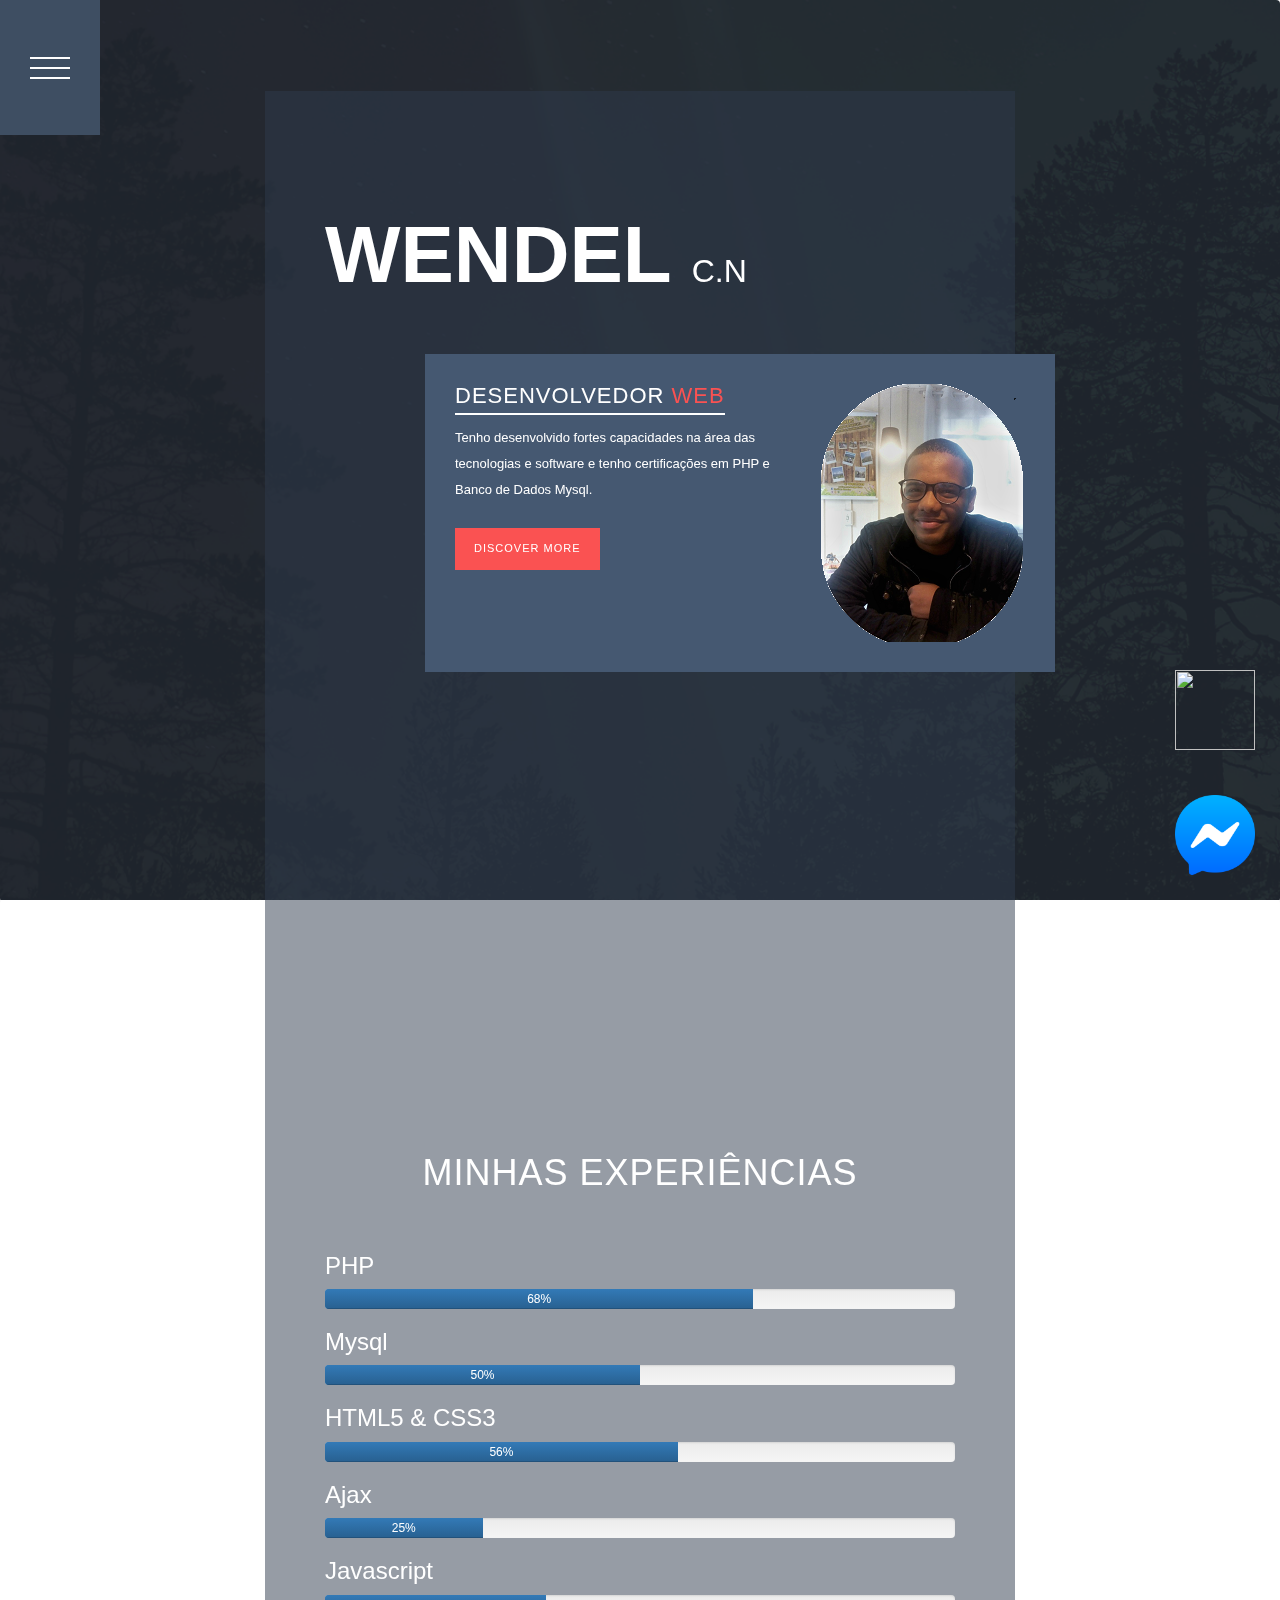
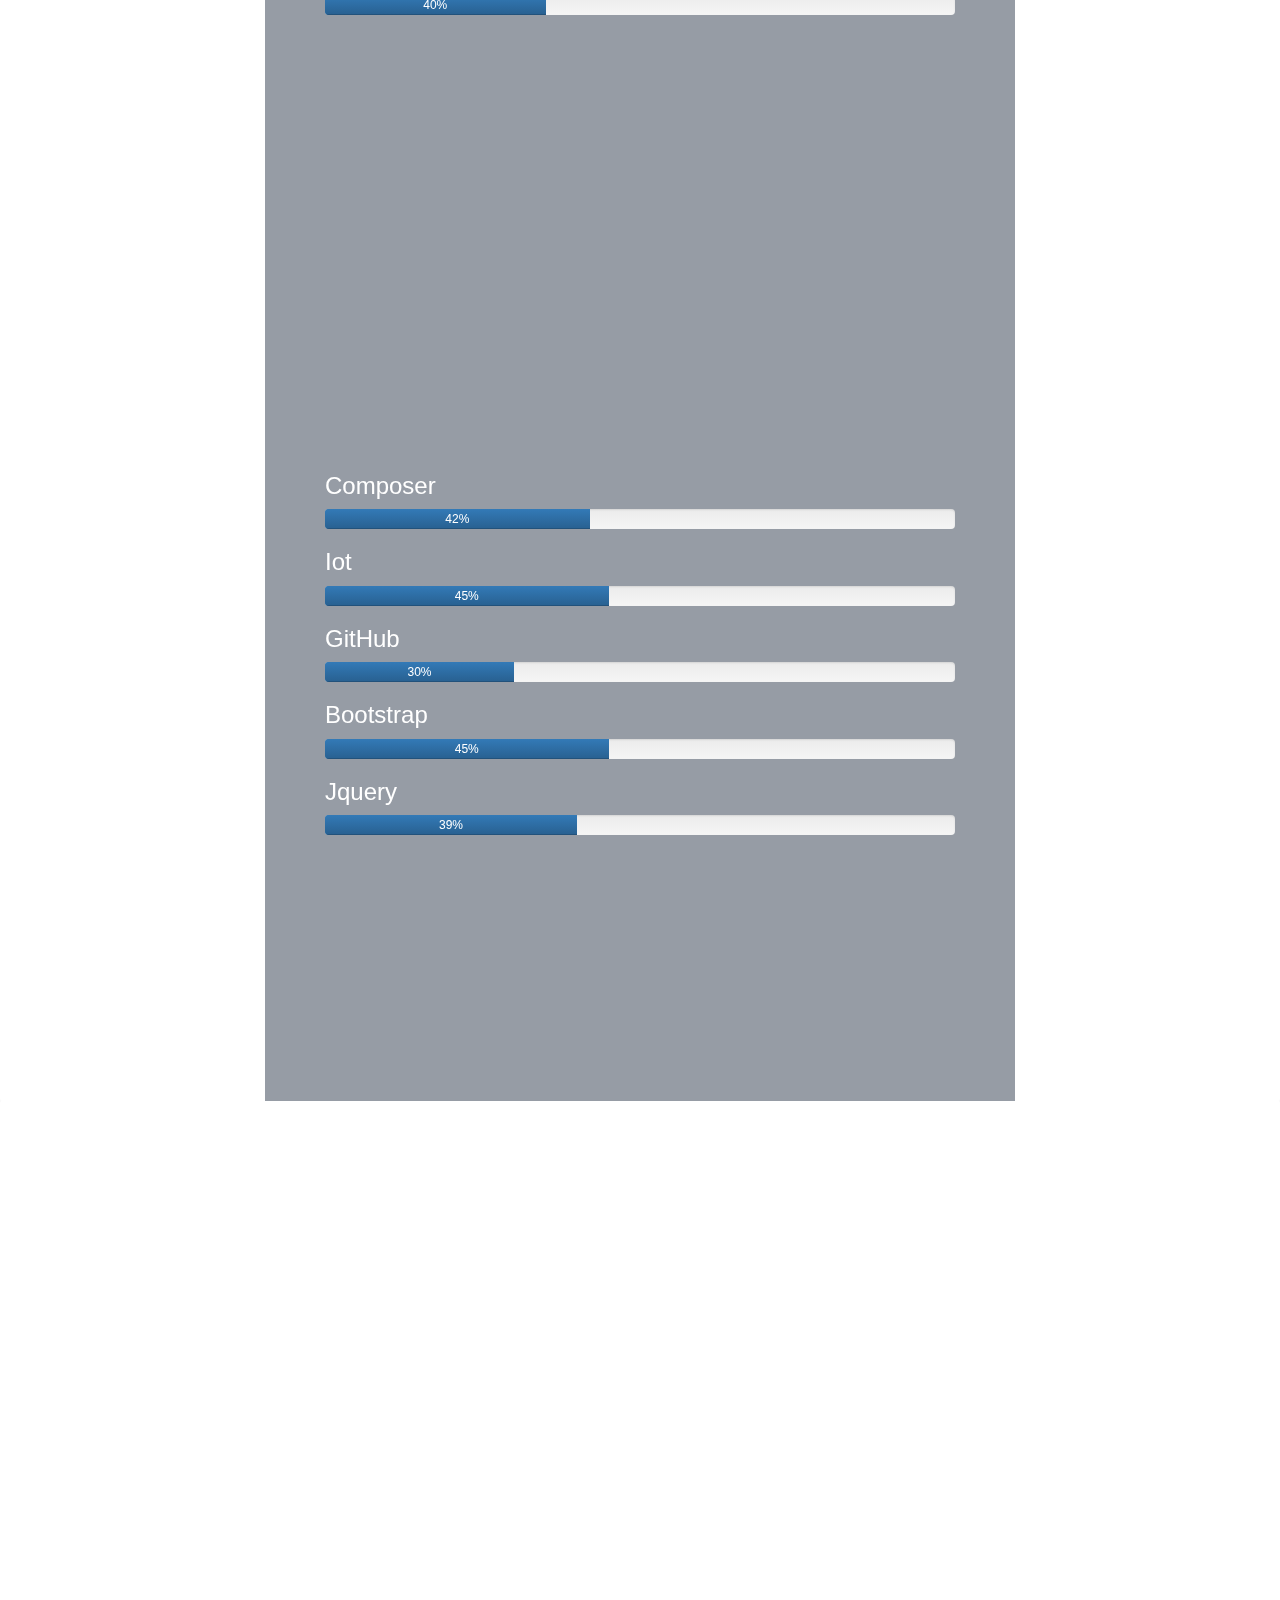
==== index.html @ 757699c4 "Update index.html" ====
<html class="no-js" lang=""> <!--<![endif]-->
    <head>
        <meta charset="utf-8">
        <meta http-equiv="X-UA-Compatible" content="IE=edge,chrome=1">
        <title>Wendel C.N</title>
<!--
Stacked Template
http://www.templatemo.com/tm-505-stacked
-->
        <meta name="description" content="">
        <meta name="viewport" content="width=device-width, initial-scale=1">
        <link rel="apple-touch-icon" href="apple-touch-icon.png">

        <link rel="stylesheet" href="css/bootstrap.min.css">
        <link rel="stylesheet" href="css/bootstrap-theme.min.css">
        <link rel="stylesheet" href="css/templatemo-style.css">

        <script src="js/vendor/modernizr-2.8.3-respond-1.4.2.min.js"></script>
    </head>
    <body>
        <!--[if lt IE 8]>
        <![endif]-->

    <nav class="nav">
    <div class="burger">
        <div class="burger__patty"></div>
    </div>

    <ul class="nav__list">
        <li class="nav__item">
            <a href="#1" class="nav__link c-blue"><img src="img/home-icon.png" alt=""></a>
        </li>
        <li class="nav__item">
            <a href="#2" class="nav__link c-yellow scrolly"><img src="img/about-icon.png" alt=""></a>
        </li>
        <li class="nav__item">
            <a href="#3" class="nav__link c-red"><img src="img/projects-icon.png" alt=""></a>
        </li>
        <li class="nav__item">
            <a href="#4" class="nav__link c-green"><img src="img/contact-icon.png" alt=""></a>
        </li>
    </ul>
</nav>


        <section class="panel b-blue" id="1">
            <article class="panel__wrapper">
                <div class="panel__content">
                    <div class="container">
                        <div class="row">
                            <div class="col-md-8 col-md-offset-2">
                                <div class="home-content">
                                    <div class="home-heading">
                                        <h1><em>Wendel</em>C.N</h1>
                                    </div>
                                    <div class="row">
                                        <div class="col-md-12">
                                            <div class="home-box-content">
                                                <div class="left-text">
                                                    <h4>Desenvolvedor <em>Web</em></h4>
                                                    <p>Tenho desenvolvido fortes capacidades na área das tecnologias e software e tenho certificações em PHP e Banco de Dados Mysql.
                                                        <br>
                                                    <div class="primary-button">
                                                        <a href="#2">Discover More</a>
                                                    </div>
                                                </div>
                                                <div class="right-image">
                                                    <img src="img/wendelneves.png" alt="">
                                                </div>
                                            </div>
                                        </div>
                                    </div>
                                </div>
                            </div>
                        </div>
                    </div>
                </div>
            </article>
        </section>
        <section class="panel b-yellow" id="2">
            <article class="panel__wrapper">
                <div class="panel__content">
                    <div class="container">
                        <div class="row">
                            <div class="col-md-8 col-md-offset-2">

                                <div class="about-content">
                                    <div class="heading">
                                        <h4>Minhas Experiências</h4>

                                        <h3>PHP </h3>
                                        <div class="progress">
                                            <div class="progress-bar" role="progressbar" style="width: 68%;" aria-valuenow="25" aria-valuemin="0" aria-valuemax="100">68%</div>
                                        </div> 
                                        <h3>Mysql </h3>
                                        <div class="progress">
                                            <div class="progress-bar" role="progressbar" style="width: 50%;" aria-valuenow="25" aria-valuemin="0" aria-valuemax="100">50%</div>
                                        </div> 
                                        <h3>HTML5 & CSS3 </h3>
                                        <div class="progress">
                                            <div class="progress-bar" role="progressbar" style="width: 56%;" aria-valuenow="25" aria-valuemin="0" aria-valuemax="100">56%</div>
                                        </div> 
                                        <h3>Ajax </h3>
                                        <div class="progress">
                                            <div class="progress-bar" role="progressbar" style="width: 25%;" aria-valuenow="25" aria-valuemin="0" aria-valuemax="100">25%</div>
                                        </div> 

                                        <h3>Javascript </h3>
                                        <div class="progress">
                                            <div class="progress-bar" role="progressbar" style="width: 35%;" aria-valuenow="25" aria-valuemin="0" aria-valuemax="100">40%</div>
                                        </div> 

                                    </div>
                                </div>
                                <div class="about-content">
                                    <div class="heading">
                                        
                                        <h3>Composer </h3>
                                        <div class="progress">
                                            <div class="progress-bar" role="progressbar" style="width: 42%;" aria-valuenow="25" aria-valuemin="0" aria-valuemax="100">42%</div>
                                        </div> 
                                        <h3>Iot </h3>
                                        <div class="progress">
                                            <div class="progress-bar" role="progressbar" style="width: 45%;" aria-valuenow="25" aria-valuemin="0" aria-valuemax="100">45%</div>
                                        </div> 
                                        <h3>GitHub </h3>
                                        <div class="progress">
                                            <div class="progress-bar" role="progressbar" style="width: 30%;" aria-valuenow="25" aria-valuemin="0" aria-valuemax="100">30%</div>
                                        </div> 
                                        <h3>Bootstrap</h3>
                                        <div class="progress">
                                            <div class="progress-bar" role="progressbar" style="width: 45%;" aria-valuenow="25" aria-valuemin="0" aria-valuemax="100">45%</div>
                                        </div> 

                                        <h3>Jquery </h3>
                                        <div class="progress">
                                            <div class="progress-bar" role="progressbar" style="width: 40%;" aria-valuenow="25" aria-valuemin="0" aria-valuemax="100">39%</div>
                                        </div> 

                                    </div>
                                </div>
                            </div>

                        </div>
                    </div>
                </div>
                </div>
            </article>
        </section>
        <section class="panel b-red" id="3">
            <article class="panel__wrapper">
                <div class="panel__content">
                    <div class="container">
                        <div class="row">
                            <div class="col-md-8 col-md-offset-2">
                                <div class="projects-content">
                                    <div class="heading">
                                        <h4>Recent Projects</h4>
                                    </div>
                                    <div class="row">
                                        <div class="col-md-12">
                                            <div class="owl-carousel owl-theme projects-container">
                                                <div>
                                                    <div class="project-item">
                                                        <a href="img/cadastro.PNG" data-lightbox="image-1"><img src="img/cadastro.PNG" alt=""></a>
                                                        <div class="text-content">
                                                            <h4>Projeto Controle Financeiro</h4>
                                                            <h5>Tela de Cadastro</h5>
                                                            <p>O usuario que não tiver o seu cadastro no sistema colocara o seus dados sera gravado no banco de dados Mysql .</p>
                                                            <div class="primary-button">
                                                                <a href="#">Discover More</a>
                                                            </div>
                                                        </div>
                                                    </div>
                                                </div>
                                                <div>
                                                    <div class="project-item">
                                                        <a href="img/login.PNG" data-lightbox="image-1"><img src="img/login.PNG" alt=""></a>
                                                        <div class="text-content">
                                                            <h4>Projeto Controle Financeiro</h4>
                                                            <h5>Tela de Login</h5>
                                                            <p>O usuario acesse sua conta onde esta cadastrado no Banco de dados</p>
                                                            <div class="primary-button">
                                                                <a href="#">Discover More</a>
                                                            </div>
                                                        </div>
                                                    </div>
                                                </div>
                                                <div>
                                                    <div class="project-item">
                                                        <a href="img/financeiro_painel.PNG" data-lightbox="image-1"><img src="img/financeiro_painel.PNG" alt=""></a>
                                                        <div class="text-content">
                                                            <h4>Projeto Controle Financeiro</h4>
                                                            <h5>Painel de Controle</h5>
                                                            <p>Painel de controle onde usuário pode administrar suas finanças.</p>
                                                            <div class="primary-button">
                                                                <a href="#">Discover More</a>
                                                            </div>
                                                        </div>
                                                    </div>
                                                </div>
                                                <div>
                                                    <div class="project-item">
                                                        <a href="img/tibbo.jpg" data-lightbox="image-1"><img src="img/tibbo.jpg" alt=""></a>
                                                        <div class="text-content">
                                                            <h4>PROJETO Iot - TIBBO</h4>
                                                            <p>Desenvolvimento de um projeto IOT acompanhando a fabricação de peças em uma indústria.</p>
                                                            <div class="primary-button">
                                                                <a href="#">Discover More</a>
                                                            </div>
                                                        </div>
                                                    </div>
                                                </div>
                                                <div>
                                                    <div class="project-item">
                                                        <a href="img/site_ingles.PNG" data-lightbox="image-1"><img src="img/site_ingles.PNG" alt=""></a>
                                                        <div class="text-content">
                                                            <h4>Desenvolvimento Site de inglês </h4>
                                                            <p>Desenvolvimento de um site para escola de inglês.</p>
                                                            <div class="primary-button">
                                                                <a href="#">Discover More</a>
                                                            </div>
                                                        </div>
                                                    </div>
                                                </div>
                                                <div>
                                                </div>
                                            </div>
                                        </div>
                                    </div>
                                </div>
                            </div>
                        </div>
                    </div>
                </div>
            </article>  
        </section>

        <a href="https://www.messenger.com/t/wendel.dacostaneves.io"><img src="img/messenger.png" style="height:80px; position:fixed; bottom: 25px; right: 25px; z-index:88888;" data-selector="img"></a>

        <a  href="https://api.whatsapp.com/send?phone=5543998427472&text=Ola%20tudo%20bem%20%3F!%20Vi%20seu%20portf%C3%B3lio%20gostaria%20de%20recrutar%20voc%C3%AA%20a%20um%20projeto!!%20"><img src="https://i.imgur.com/ryESuZ5.png" style="height:80px; position:fixed; bottom: 150px; right: 25px; z-index:99999;" data-selector="img"></a>
        <section class="panel b-green" id="4">
            
            <article class="panel__wrapper">
                <div class="panel__content">
                    <div class="container">
                        <div class="row">
                            <div class="col-md-8 col-md-offset-2">
                                <div class="contact-content">
                                    <div class="heading">
                                        <h4>Contact us</h4>
                                    </div>
                                    <div class="row">
                                        <div class="col-md-8">
                                            <div class="contat-form">
                                                <form id="contact" action="" method="post">
                                                    <fieldset>
                                                        <input name="name" type="text" class="form-control" id="name" placeholder="Your Name" required>
                                                    </fieldset>
                                                    <fieldset>
                                                        <input name="email" type="email" class="form-control" id="email" placeholder="Email" required>
                                                    </fieldset>
                                                    <fieldset>
                                                        <textarea name="message" rows="6" class="form-control" id="message" placeholder="Message" required></textarea>
                                                    </fieldset>
                                                    <fieldset>
                                                        <button type="submit" id="form-submit" class="btn">Send Message</button>
                                                    </fieldset>
                                                </form>
                                            </div>
                                        </div>
                                        <div class="col-md-4">
                                            <div class="more-info">
                                                <p>Lorem ipsum dolor , consectetur adipiscing elit. Nunc purus ligula, ullamcorper id velit id, vestibulum auc sapien. Sed quis mauris eget sem imperdiet rhoncus.<br><br>
                                                    <em>3344 Etiam mauris erat,
                                                        <br>Vestibulum eu augue nec, 10550</em></p>
                                            </div>
                                        </div>
                                    </div>
                                </div>
                            </div>
                            <div class="col-md-12">
                                <div class="footer">
                                    <p>Copyright &copy; 2017 Your Company 
                                        | Designed by TemplateMo</p>
                                </div>
                            </div>
                        </div>
                    </div>
                </div>
            </article>
        </section>


        <script src="//ajax.googleapis.com/ajax/libs/jquery/1.11.2/jquery.min.js"></script>
        <script>window.jQuery || document.write('<script src="js/vendor/jquery-1.11.2.min.js"><\/script>')</script>

        <script src="js/vendor/bootstrap.min.js"></script>

        <script src="js/plugins.js"></script>
        <script src="js/main.js"></script>

        <!-- Google Analytics: change UA-XXXXX-X to be your site's ID. -->
        <script>
            (function (b, o, i, l, e, r) {
                b.GoogleAnalyticsObject = l;
                b[l] || (b[l] =
                        function () {
                            (b[l].q = b[l].q || []).push(arguments)
                        });
                b[l].l = +new Date;
                e = o.createElement(i);
                r = o.getElementsByTagName(i)[0];
                e.src = '//www.google-analytics.com/analytics.js';
                r.parentNode.insertBefore(e, r)
            }(window, document, 'script', 'ga'));
            ga('create', 'UA-XXXXX-X', 'auto');
            ga('send', 'pageview');
        </script>
    </body>
</html>
---- css/templatemo-style.css ----
/* 

Stacked Template

http://www.templatemo.com/tm-505-stacked

*/

body {
	font-family: 'Roboto', sans-serif;
}

p {
	font-size: 13px;
	line-height: 26px;
}

a {
	color: #ff6;
}

a:hover {
	color: #0CF;
}


ul {
  list-style-type: none;
  padding: 0;
  margin: 0;
}

h3 {color: white}

.primary-button a {
  display: inline-block;
  background-color: #fa5252;
  color: #fff;
  letter-spacing: 1px;
  font-size: 11px;
  padding: 12px 18px;
  font-weight: 300;
  text-decoration: none;
  text-transform: uppercase;
  border: 1px solid transparent;
}

.primary-button a:hover {
  background-color: transparent;
  border: 1px solid #fff;
  -moz-transition: all 0.2s linear;
  -o-transition: all 0.2s linear;
  -webkit-transition: all 0.2s linear;
}

.heading h4 {
  margin-bottom: 60px;
  margin-top: 0px;
  font-size: 36px;
  text-transform: uppercase;
  color: #fff;
  font-weight: 300;
  text-align: center;
  letter-spacing: 1px;
}

.nav {
  position: fixed;
  z-index: 1;
  top: 0;
  left: 0;
  width: 100px;
  -webkit-backface-visibility: hidden;
          backface-visibility: hidden;
}
.nav__list {
  display: -webkit-box;
  display: -ms-flexbox;
  display: flex;
  -ms-flex-flow: column wrap;
      flex-flow: column wrap;
  height: 85vh;
  -webkit-transform: translate(0, -100%);
          transform: translate(0, -100%);
  -webkit-transition: all 0.5s cubic-bezier(0.175, 0.885, 0.32, 1.275);
  transition: all 0.5s cubic-bezier(0.175, 0.885, 0.32, 1.275);
}
.nav__list--active {
  -webkit-transform: translate(0, 0);
          transform: translate(0, 0);
}
.nav__item {
  -webkit-box-flex: 1;
      -ms-flex: 1;
          flex: 1;
  position: relative;
}
.nav__link {
  display: -webkit-box;
  display: -ms-flexbox;
  display: flex;
  -webkit-box-pack: center;
      -ms-flex-pack: center;
          justify-content: center;
  -webkit-box-align: center;
      -ms-flex-align: center;
          align-items: center;
  position: absolute;
  height: 100%;
  width: 100%;
  top: 0;
  left: 0;
  text-decoration: none;
  font-size: 24px;
  background: #3e4e62;
  -webkit-transition: all 0.5s cubic-bezier(0.175, 0.885, 0.32, 1.275);
  transition: all 0.5s cubic-bezier(0.175, 0.885, 0.32, 1.275);
}
.nav__link:hover {
  background: #fa5252;
}
@media (max-width: 640px) {
  .nav {
    width: 70px;
  }
  .nav__list {
    height: 90vh;
  }
}

.burger {
  height: 15vh;
  position: relative;
  display: -webkit-box;
  display: -ms-flexbox;
  display: flex;
  -webkit-box-pack: center;
      -ms-flex-pack: center;
          justify-content: center;
  -webkit-box-align: center;
      -ms-flex-align: center;
          align-items: center;
  z-index: 2;
  background: #455871;
  cursor: pointer;
  -webkit-transition: all 0.5s cubic-bezier(0.175, 0.885, 0.32, 1.275);
  transition: all 0.5s cubic-bezier(0.175, 0.885, 0.32, 1.275);
}
.burger:hover {
  background: #3e4e62;
}
.burger__patty {
  position: relative;
  height: 2px;
  width: 40px;
  background: white;
}
.burger__patty:before {
  content: "";
  position: absolute;
  top: -10px;
  left: 0;
  height: 2px;
  width: 100%;
  background: white;
}
.burger__patty:after {
  content: "";
  position: absolute;
  top: 10px;
  left: 0;
  height: 2px;
  width: 100%;
  background: white;
}
.burger__patty, .burger__patty:before, .burger__patty:after {
  will-change: transform;
  -webkit-transition: all 0.5s cubic-bezier(0.175, 0.885, 0.32, 1.275);
  transition: all 0.5s cubic-bezier(0.175, 0.885, 0.32, 1.275);
}
.burger--active .burger__patty {
  -webkit-transform: rotate(90deg);
          transform: rotate(90deg);
}
.burger--active .burger__patty:before {
  -webkit-transform: rotate(-45deg) translate(-7px, -7px) scaleX(0.7);
          transform: rotate(-45deg) translate(-7px, -7px) scaleX(0.7);
}
.burger--active .burger__patty:after {
  -webkit-transform: rotate(45deg) translate(-7px, 7px) scaleX(0.7);
          transform: rotate(45deg) translate(-7px, 7px) scaleX(0.7);
}
@media (max-width: 640px) {
  .burger {
    height: 10vh;
  }
  .burger__patty {
    -webkit-transform: scale(0.8);
            transform: scale(0.8);
  }
  .burger--active .burger__patty {
    -webkit-transform: scale(0.8) rotate(90deg);
            transform: scale(0.8) rotate(90deg);
  }
}

.panel {
  margin: 0;	
  min-height: 100vh;
  display: -webkit-box;
  display: -ms-flexbox;
  display: flex;
  -webkit-box-align: center;
      -ms-flex-align: center;
          align-items: center;
  -webkit-box-pack: center;
      -ms-flex-pack: center;
          justify-content: center;
  overflow: hidden;
}
.panel__wrapper {
  padding: 0;
  -webkit-perspective: 1000px;
          perspective: 1000px;
}
.panel__content {
  will-change: transform;
  -webkit-transform: scale(0.7) rotateX(-230deg);
          transform: scale(0.7) rotateX(-230deg);
  -webkit-transform-origin: center 80%;
          transform-origin: center 80%;
  opacity: 0;
  -webkit-transition: all 0.5s cubic-bezier(0.175, 0.885, 0.32, 1.275);
  transition: all 0.5s cubic-bezier(0.175, 0.885, 0.32, 1.275);
}
.panel__content--active {
  -webkit-transform: none;
          transform: none;
  opacity: 1;
}
.panel p:last-child {
  margin-bottom: 0;
}
.panel__block {
  height: 3px;
  background: rgba(0, 0, 0, 0.2);
  margin: 0 0 25px 0;
}

.b-blue {
  margin-bottom: -2px;
  background-image: url(../img/first-bg.png);
  background-repeat: no-repeat;
  background-size: cover;
  width: 100%;
  overflow: hidden;
  background-attachment: fixed;
}

.b-red {
  background-image: url(../img/second-bg.png);
  background-repeat: no-repeat;
  background-size: cover;
  width: 100%;
  overflow: hidden;
  background-attachment: fixed;
  margin-top: -2px;
}

.b-green {
  margin-top: -2px;
  background-image: url(../img/third-bg.png);
  background-repeat: no-repeat;
  background-size: cover;
  width: 100%;
  overflow: hidden;
  background-attachment: fixed;
}

.b-yellow {
  margin-top: -1px;
  background-image: url(../img/fourth-bg.png);
  background-repeat: no-repeat;
  background-size: cover;
  width: 100%;
  overflow: hidden;
  background-attachment: fixed;
}



/*
========================
------ HOME STYLE ------
========================
*/

.home-content {
	height: 90vh;
	background-color: rgba(45, 58, 75, 0.5);
	padding: 0px 60px;
	position: relative;
	margin: 10vh auto 0 auto;
}

.home-content h1 {
	padding-top: 120px;
	font-size: 32px;
	text-transform: uppercase;
	color: #fff;
	font-weight: 300;
}

.home-content h1 em {
	margin-right: 20px;
	font-size: 80px;
	font-style: normal;
	font-weight: 800;
}

.home-content .home-box-content {
  margin-top: 45px;
	background-color: #455871;
	position: relative;
	right: -100px;
	padding: 30px;
	display: inline-block;
}

.home-content .left-text {     
	float: left;     
	width: 60%; 
}

.home-content .left-text h4 {
	display: inline-block;
	padding-bottom: 5px;
	font-size: 22px;
	color: #fff;
	font-weight: 400;
	text-transform: uppercase;
	letter-spacing: 1px;
	margin-top: 0px;
	margin-bottom: 10px;
	border-bottom: 2px solid #fff;
}

.home-content .left-text h4 em {
	color: #fa5252;
	font-style: normal;
}

.home-content .left-text p {
	color: #fff;
	margin-bottom: 25px;
}

.home-content .right-image {
	float: right;
}



/*
========================
------ ABOUT STYLE -----
========================
*/

.about-content {
  height: 100vh;
  background-color: rgba(45, 58, 75, 0.5);
  padding: 0px 60px;
  position: relative;
  margin: 0 auto;
}

.about-content .heading {
  padding-top: 40%;
}

.about-box-content {
  margin-left: -100px;
  margin-right: 100px;
}

.about-box-content img {
  width: 100%;
  overflow: hidden;
  position: absolute;
}

.about-content .about-box-text {
  background-color: #fff;
  padding: 30px;
  margin-top: 60px;
}

.about-content .about-box-text h4 {
  display: inline-block;
  padding-bottom: 5px;
  font-size: 22px;
  color: #121212;
  font-weight: 400;
  text-transform: uppercase;
  letter-spacing: 1px;
  margin-top: 0px;
  margin-bottom: 15px;
  border-bottom: 2px solid #eee;
}

.about-content .about-box-text p {
  color: #343434;
  margin-bottom: 20px;
}

.about-content .primary-button a:hover {
  background-color: transparent;
  color: #fa5252;
  border: 1px solid #fa5252;
  -moz-transition: all 0.2s linear;
  -o-transition: all 0.2s linear;
  -webkit-transition: all 0.2s linear;
}



/*
========================
---- PROJECTS STYLE ----
========================
*/

.projects-content {
  height: 100vh;
  background-color: rgba(45, 58, 75, 0.5);
  padding: 0px 60px;
  position: relative;
  margin: 0 auto;
}

.projects-content .heading {
  padding-top: 30%;
}

.project-item {
  width: 100%;
}

.project-item img {
  width: 100%;
}

.projects-content .owl-carousel {
  margin: 0 -30%;
  width: 160%;
}

.projects-content .text-content {
  margin-left: 15px;
  margin-right: 15px;
  background-color: #fff;
  padding: 25px 30px;
  margin-top: -45px;
  position: relative;
  z-index: 2;
}

.projects-content .text-content h4 {
  display: inline-block;
  padding-bottom: 5px;
  font-size: 22px;
  color: #121212;
  font-weight: 500;
  text-transform: uppercase;
  margin-top: 0px;
  margin-bottom: 15px;
  border-bottom: 2px solid #eee;
}

.projects-content .primary-button a:hover {
  background-color: transparent;
  color: #fa5252;
  border: 1px solid #fa5252;
  -moz-transition: all 0.2s linear;
  -o-transition: all 0.2s linear;
  -webkit-transition: all 0.2s linear;
}




/*
========================
---- CONTACT STYLE -----
========================
*/

.contact-content {
  height: 100vh;
  background-color: rgba(45, 58, 75, 0.5);
  padding: 0px 60px;
  position: relative;
  margin: 0 auto;
}

.contact-content .heading {
  padding-top: 35%;
}

.contact-content .contat-form {
  background-color: rgba(250, 250, 250, 0.03);
  padding: 30px 80px 30px 30px;
  margin-right: -50px;
}

.contact-content input {
  margin-bottom: 20px;
  padding-left: 15px;
  width: 100%;
  height: 40px;
  display: inline-block;
  line-height: 40px;
  font-size: 13px;
  color: #fff;
  background-color: rgba(250, 250, 250, 0.05);
  border: none;
  outline: none;
  border-radius: 0;
  box-shadow: none;
}


.contact-content textarea {
  margin-bottom: 20px;
  padding-left: 15px;
  width: 100%;
  max-width: 100%;
  max-height: 180px;
  height: 140px;
  display: inline-block;
  line-height: 40px;
  font-size: 13px;
  color: #fff;
  background-color: rgba(250, 250, 250, 0.05);
  border: none;
  outline: none!important;
  border-radius: 0;
  box-shadow: none;
}

.contact-content button {
  display: inline-block;
  background-color: #fa5252;
  color: #fff;
  letter-spacing: 1px;
  font-size: 11px;
  padding: 12px 18px;
  font-weight: 300;
  text-decoration: none;
  text-transform: uppercase;
  border: 1px solid transparent;
  border-radius: 0px;
}

.contact-content button:hover {
  background-color: transparent;
  color: #fa5252;
  border: 1px solid #fa5252;
  -moz-transition: all 0.2s linear;
  -o-transition: all 0.2s linear;
  -webkit-transition: all 0.2s linear;
}

.contact-content .more-info {
  background-color: #fff;
  padding: 30px;
  margin-top: 50px;
  position: absolute;
  margin-left: -30px;
  margin-right: -100px;
}

.footer {
 text-align: center;
}

.footer p {
  padding: 20px 0px;
  color: #fff;
  font-weight: 300;
}

.footer p em {
  font-style: normal;
  font-weight: 400;
}

.footer a {
	color: #ff6;
}


/*
========================================
---------- RESPONSIVE STYLE ------------
========================================
*/

@media (max-width: 768px){
  .heading h4 {
    font-size: 22px;
    margin-bottom: 30px;
  }
  .home-content {
    text-align: center;
    margin: 0 auto;
    height: auto;
    padding: 0px 30px;
    width: 100vw;
  }
  .home-content .home-box-content {
    right: 0;
    margin-bottom: 30px;
  }
  .home-content h1 {
    margin-bottom: 0px;
    padding-top: 60px;
    font-size: 22px;
  }
  .home-content h1 em {
    font-size: 36px;
  }
  .home-content .left-text {     
    float: none;     
    width: auto; 
  }
  .home-content .right-image {
    text-align: center;
    float: none;
    margin-top: 30px;
  }
  .about-content {
    height: 100vh;
    text-align: center;
    padding: 0px 30px;
    width: 100vw;
  }
  .about-content .heading {
    padding-top: 10%;
  }
  .about-box-content {
    margin-left: 0px;
    margin-right: 0px;
  }
  .about-box-text {
    margin-bottom: 30px;
  }
  .about-box-content img {
    position: relative;
  }
  .about-content .about-box-text {
    background-color: #fff;
    padding: 30px;
    margin-top: -30px;
    margin-left: 15px;
    margin-right: 15px;
  }
  .projects-content {
    width: 100vh;
    height: 100vh;
    padding: 0px 30px;
  }
  .project-item  {
    padding: 0px 120px;
  }
  .project-item img {
    max-width: 100%;
  }
  .projects-content .heading {
    padding-top: 25%;
  }
  .projects-content .owl-carousel {
    margin: 0;
    width: 100%;
  }
  .projects-content .text-content {
    display: none;
  }
  .contact-content .more-info {
    padding: 30px;
    margin-top: 0px;
    margin-left: 0px;
    margin-right: 0px;
    position: relative;
    margin-bottom: 60px;
  }
  .contact-content .contat-form {
    background-color: rgba(250, 250, 250, 0.03);
    padding: 20px;
    margin-right: 0px;
  }
  .contact-content {
    height: auto;
    width: 100vw;
    padding: 0px 30px;
  }
  .contact-content .heading {
    padding-top: 15%;
  }
}




/*
========================================
----------- LIGHT BOX STYLE ------------
========================================
*/


/* Preload images */
body:after {
  content: url(../img/close.png) url(../img/loading.gif) url(../img/prev.png) url(../img/next.png);
  display: none;
}

body.lb-disable-scrolling {
  overflow: hidden;
}

.lightboxOverlay {
  position: absolute;
  top: 0;
  left: 0;
  z-index: 9999;
  background-color: black;
  filter: progid:DXImageTransform.Microsoft.Alpha(Opacity=80);
  opacity: 0.8;
  display: none;
}

.lightbox {
  position: absolute;
  left: 0;
  width: 100%;
  z-index: 10000;
  text-align: center;
  line-height: 0;
  font-weight: normal;
}

.lightbox .lb-image {
  display: block;
  height: auto;
  max-width: inherit;
  max-height: none;
  border-radius: 3px;

  /* Image border */
  border: 4px solid white;
}

.lightbox a img {
  border: none;
}

.lb-outerContainer {
  position: relative;
  *zoom: 1;
  width: 250px;
  height: 250px;
  margin: 0 auto;
  border-radius: 4px;

  /* Background color behind image.
     This is visible during transitions. */
  background-color: white;
}

.lb-outerContainer:after {
  content: "";
  display: table;
  clear: both;
}

.lb-loader {
  position: absolute;
  top: 43%;
  left: 0;
  height: 25%;
  width: 100%;
  text-align: center;
  line-height: 0;
}

.lb-cancel {
  display: block;
  width: 32px;
  height: 32px;
  margin: 0 auto;
  background: url(../img/loading.gif) no-repeat;
}

.lb-nav {
  position: absolute;
  top: 0;
  left: 0;
  height: 100%;
  width: 100%;
  z-index: 10;
}

.lb-container > .nav {
  left: 0;
}

.lb-nav a {
  outline: none;
  background-image: url('[data-uri]');
}

.lb-prev, .lb-next {
  height: 100%;
  cursor: pointer;
  display: block;
}

.lb-nav a.lb-prev {
  width: 34%;
  left: 0;
  float: left;
  background: url(../img/prev.png) left 48% no-repeat;
  filter: progid:DXImageTransform.Microsoft.Alpha(Opacity=0);
  opacity: 0;
  -webkit-transition: opacity 0.6s;
  -moz-transition: opacity 0.6s;
  -o-transition: opacity 0.6s;
  transition: opacity 0.6s;
}

.lb-nav a.lb-prev:hover {
  filter: progid:DXImageTransform.Microsoft.Alpha(Opacity=100);
  opacity: 1;
}

.lb-nav a.lb-next {
  width: 64%;
  right: 0;
  float: right;
  background: url(../img/next.png) right 48% no-repeat;
  filter: progid:DXImageTransform.Microsoft.Alpha(Opacity=0);
  opacity: 0;
  -webkit-transition: opacity 0.6s;
  -moz-transition: opacity 0.6s;
  -o-transition: opacity 0.6s;
  transition: opacity 0.6s;
}

.lb-nav a.lb-next:hover {
  filter: progid:DXImageTransform.Microsoft.Alpha(Opacity=100);
  opacity: 1;
}

.lb-dataContainer {
  margin: 0 auto;
  padding-top: 5px;
  *zoom: 1;
  width: 100%;
  -moz-border-radius-bottomleft: 4px;
  -webkit-border-bottom-left-radius: 4px;
  border-bottom-left-radius: 4px;
  -moz-border-radius-bottomright: 4px;
  -webkit-border-bottom-right-radius: 4px;
  border-bottom-right-radius: 4px;
}

.lb-dataContainer:after {
  content: "";
  display: table;
  clear: both;
}

.lb-data {
  padding: 0 4px;
  color: #ccc;
}

.lb-data .lb-details {
  width: 85%;
  float: left;
  text-align: left;
  line-height: 1.1em;
}

.lb-data .lb-caption {
  font-size: 13px;
  font-weight: bold;
  line-height: 1em;
}

.lb-data .lb-caption a {
  color: #4ae;
}

.lb-data .lb-number {
  display: block;
  clear: left;
  padding-bottom: 1em;
  font-size: 12px;
  color: #999999;
}

.lb-data .lb-close {
  display: block;
  float: right;
  width: 30px;
  height: 30px;
  background: url(../img/close.png) top right no-repeat;
  text-align: right;
  outline: none;
  filter: progid:DXImageTransform.Microsoft.Alpha(Opacity=70);
  opacity: 0.7;
  -webkit-transition: opacity 0.2s;
  -moz-transition: opacity 0.2s;
  -o-transition: opacity 0.2s;
  transition: opacity 0.2s;
}

.lb-data .lb-close:hover {
  cursor: pointer;
  filter: progid:DXImageTransform.Microsoft.Alpha(Opacity=100);
  opacity: 1;
}






/**
 * Owl Carousel v2.2.1
 * Copyright 2013-2017 David Deutsch
 * Licensed under  ()
 */
/*
 *  Owl Carousel - Core
 */
.owl-carousel {
  display: none;
  width: 100%;
  -webkit-tap-highlight-color: transparent;
  /* position relative and z-index fix webkit rendering fonts issue */
  position: relative;
  z-index: 1; }
  .owl-carousel .owl-stage {
    position: relative;
    -ms-touch-action: pan-Y;
    -moz-backface-visibility: hidden;
    /* fix firefox animation glitch */ }
  .owl-carousel .owl-stage:after {
    content: ".";
    display: block;
    clear: both;
    visibility: hidden;
    line-height: 0;
    height: 0; }
  .owl-carousel .owl-stage-outer {
    position: relative;
    overflow: hidden;
    /* fix for flashing background */
    -webkit-transform: translate3d(0px, 0px, 0px); }
  .owl-carousel .owl-wrapper,
  .owl-carousel .owl-item {
    -webkit-backface-visibility: hidden;
    -moz-backface-visibility: hidden;
    -ms-backface-visibility: hidden;
    -webkit-transform: translate3d(0, 0, 0);
    -moz-transform: translate3d(0, 0, 0);
    -ms-transform: translate3d(0, 0, 0); }
  .owl-carousel .owl-item {
    position: relative;
    min-height: 1px;
    float: left;
    -webkit-backface-visibility: hidden;
    -webkit-tap-highlight-color: transparent;
    -webkit-touch-callout: none; }
  .owl-carousel .owl-item img {
    display: block;
    width: 100%; }
  .owl-carousel .owl-nav.disabled,
  .owl-carousel .owl-dots.disabled {
    display: none; }
  .owl-carousel .owl-nav .owl-prev,
  .owl-carousel .owl-nav .owl-next,
  .owl-carousel .owl-dot {
    display: inline-block;
    cursor: pointer;
    cursor: hand;
    -webkit-user-select: none;
    -khtml-user-select: none;
    -moz-user-select: none;
    -ms-user-select: none;
    user-select: none; }
  .owl-carousel.owl-loaded {
    display: block; }
  .owl-carousel.owl-loading {
    opacity: 0;
    display: block; }
  .owl-carousel.owl-hidden {
    opacity: 0; }
  .owl-carousel.owl-refresh .owl-item {
    visibility: hidden; }
  .owl-carousel.owl-drag .owl-item {
    -webkit-user-select: none;
    -moz-user-select: none;
    -ms-user-select: none;
    user-select: none; }
  .owl-carousel.owl-grab {
    cursor: move;
    cursor: grab; }
  .owl-carousel.owl-rtl {
    direction: rtl; }
  .owl-carousel.owl-rtl .owl-item {
    float: right; }

/* No Js */
.no-js .owl-carousel {
  display: block; }

/*
 *  Owl Carousel - Animate Plugin
 */
.owl-carousel .animated {
  animation-duration: 1000ms;
  animation-fill-mode: both; }

.owl-carousel .owl-animated-in {
  z-index: 0; }

.owl-carousel .owl-animated-out {
  z-index: 1; }

.owl-carousel .fadeOut {
  animation-name: fadeOut; }

@keyframes fadeOut {
  0% {
    opacity: 1; }
  100% {
    opacity: 0; } }

/*
 *  Owl Carousel - Auto Height Plugin
 */
.owl-height {
  transition: height 500ms ease-in-out; }

/*
 *  Owl Carousel - Lazy Load Plugin
 */
.owl-carousel .owl-item .owl-lazy {
  opacity: 0;
  transition: opacity 400ms ease; }

.owl-carousel .owl-item img.owl-lazy {
  transform-style: preserve-3d; }

/*
 *  Owl Carousel - Video Plugin
 */
.owl-carousel .owl-video-wrapper {
  position: relative;
  height: 100%;
  background: #000; }

.owl-carousel .owl-video-play-icon {
  position: absolute;
  height: 80px;
  width: 80px;
  left: 50%;
  top: 50%;
  margin-left: -40px;
  margin-top: -40px;
  background: url("owl.video.play.png") no-repeat;
  cursor: pointer;
  z-index: 1;
  -webkit-backface-visibility: hidden;
  transition: transform 100ms ease; }

.owl-carousel .owl-video-play-icon:hover {
  -ms-transform: scale(1.3, 1.3);
      transform: scale(1.3, 1.3); }

.owl-carousel .owl-video-playing .owl-video-tn,
.owl-carousel .owl-video-playing .owl-video-play-icon {
  display: none; }

.owl-carousel .owl-video-tn {
  opacity: 0;
  height: 100%;
  background-position: center center;
  background-repeat: no-repeat;
  background-size: contain;
  transition: opacity 400ms ease; }

.owl-carousel .owl-video-frame {
  position: relative;
  z-index: 1;
  height: 100%;
  width: 100%; }

  .owl-theme .owl-dots {
    text-align: center;
  }

.owl-theme .owl-dots .owl-dot span {
  width: 10px;
  height: 10px;
  margin: 30px 5px;
  background: #fff;
  display: block;
  -webkit-backface-visibility: visible;
  transition: opacity .2s ease;
  border-radius: 30px;
}

.owl-theme .owl-dots .active span {
  width: 10px;
  height: 10px;
  background: #fa5252;
  display: block;
  -webkit-backface-visibility: visible;
  transition: opacity .2s ease;
  border-radius: 30px;
}

.owl-carousel .owl-nav {
  display: none;
}
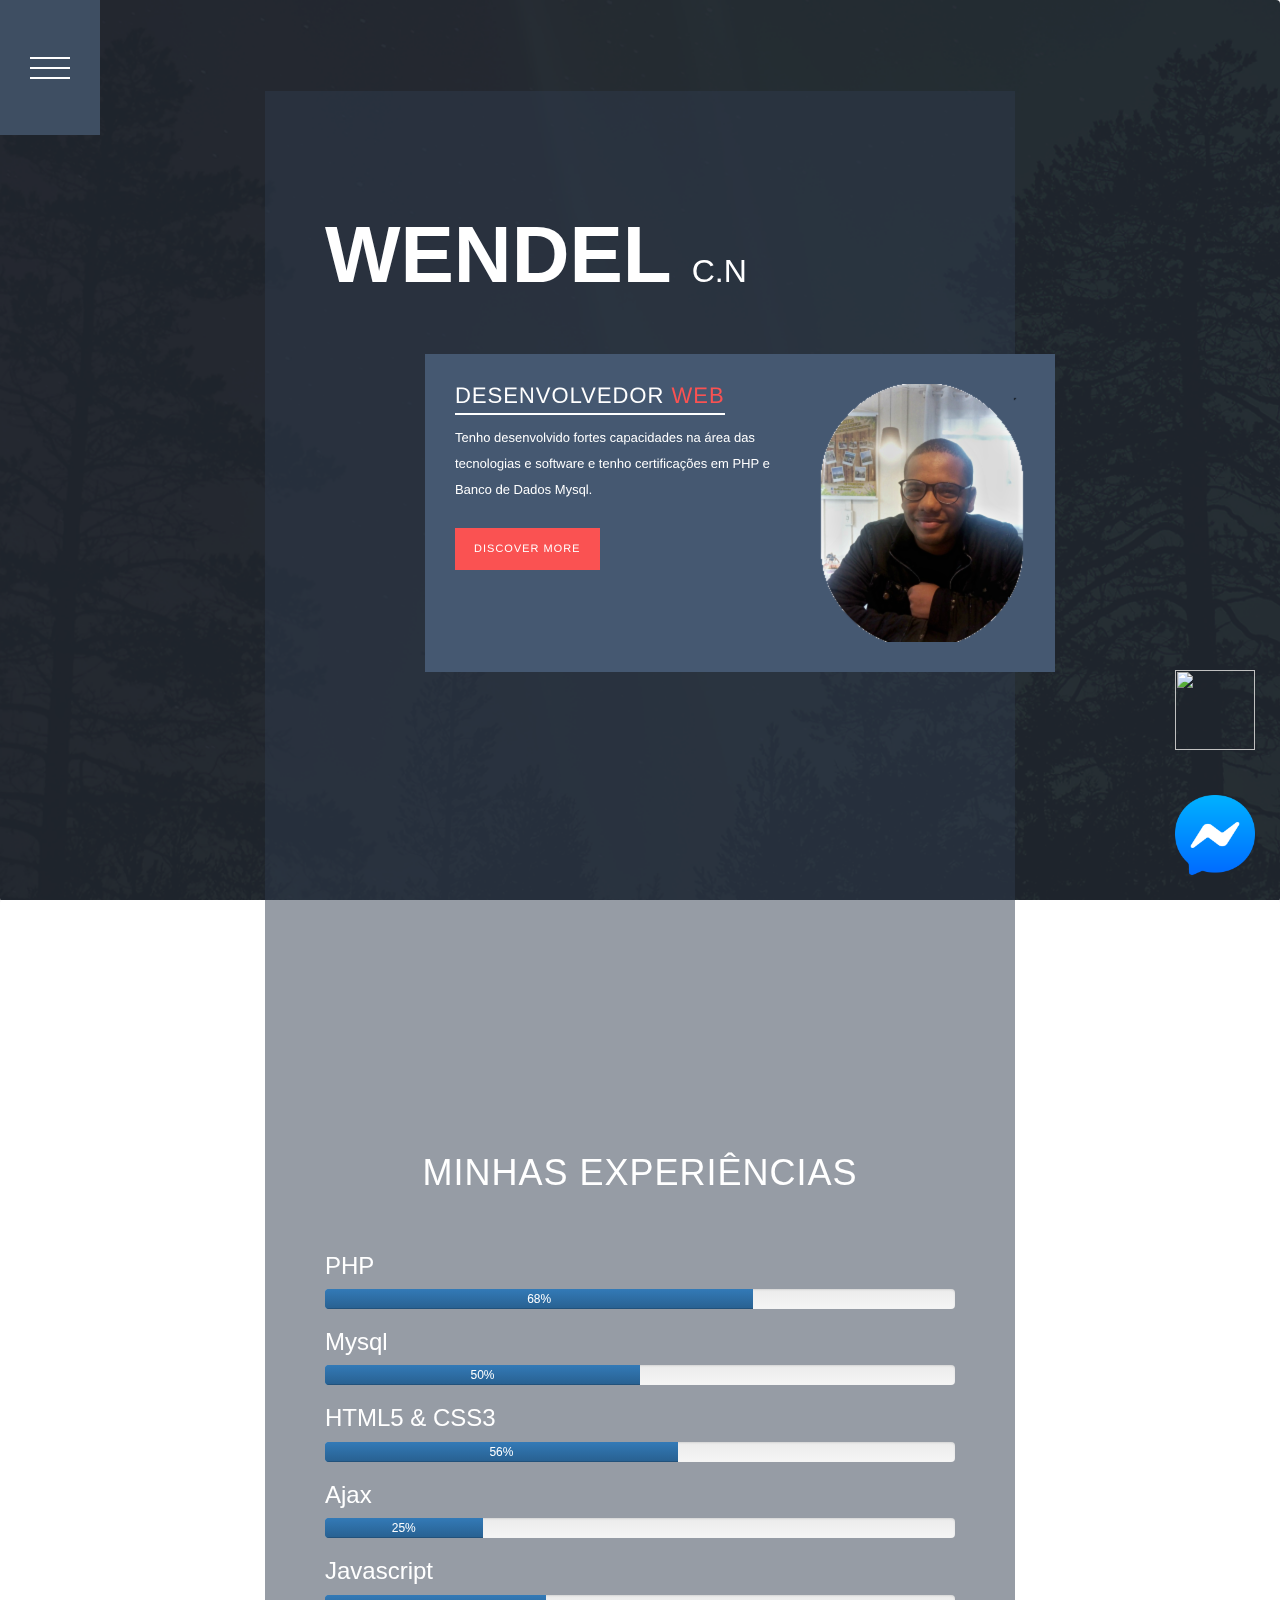
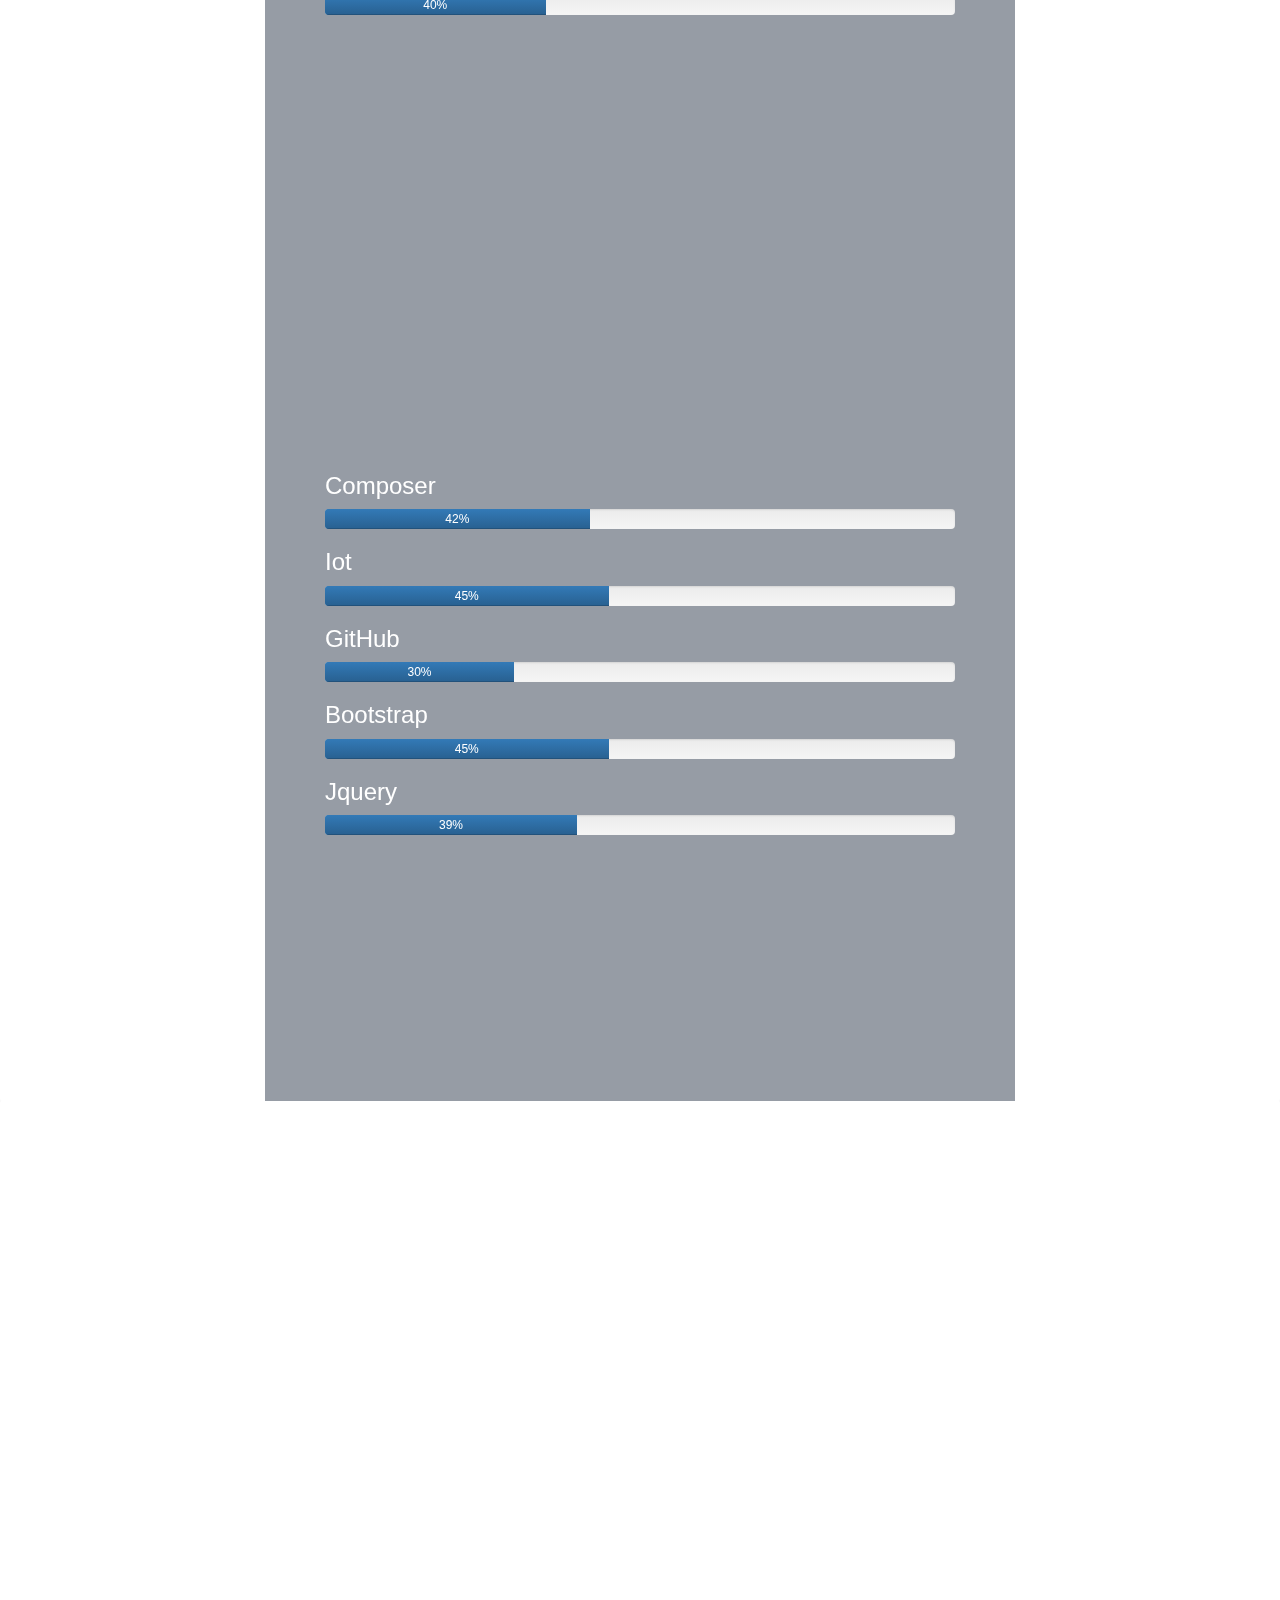
==== commit f4757e76: "Update index.html" ====
--- a/index.html
+++ b/index.html
@@ -1,321 +1,320 @@
-<html class="no-js" lang=""> <!--<![endif]-->
-    <head>
-        <meta charset="utf-8">
-        <meta http-equiv="X-UA-Compatible" content="IE=edge,chrome=1">
-        <title>Wendel C.N</title>
-<!--
-Stacked Template
-http://www.templatemo.com/tm-505-stacked
--->
-        <meta name="description" content="">
-        <meta name="viewport" content="width=device-width, initial-scale=1">
-        <link rel="apple-touch-icon" href="apple-touch-icon.png">
-
-        <link rel="stylesheet" href="css/bootstrap.min.css">
-        <link rel="stylesheet" href="css/bootstrap-theme.min.css">
-        <link rel="stylesheet" href="css/templatemo-style.css">
-
-        <script src="js/vendor/modernizr-2.8.3-respond-1.4.2.min.js"></script>
-    </head>
-    <body>
-        <!--[if lt IE 8]>
-        <![endif]-->
-
-    <nav class="nav">
-    <div class="burger">
-        <div class="burger__patty"></div>
-    </div>
-
-    <ul class="nav__list">
-        <li class="nav__item">
-            <a href="#1" class="nav__link c-blue"><img src="img/home-icon.png" alt=""></a>
-        </li>
-        <li class="nav__item">
-            <a href="#2" class="nav__link c-yellow scrolly"><img src="img/about-icon.png" alt=""></a>
-        </li>
-        <li class="nav__item">
-            <a href="#3" class="nav__link c-red"><img src="img/projects-icon.png" alt=""></a>
-        </li>
-        <li class="nav__item">
-            <a href="#4" class="nav__link c-green"><img src="img/contact-icon.png" alt=""></a>
-        </li>
-    </ul>
-</nav>
-
-
-        <section class="panel b-blue" id="1">
-            <article class="panel__wrapper">
-                <div class="panel__content">
-                    <div class="container">
-                        <div class="row">
-                            <div class="col-md-8 col-md-offset-2">
-                                <div class="home-content">
-                                    <div class="home-heading">
-                                        <h1><em>Wendel</em>C.N</h1>
-                                    </div>
-                                    <div class="row">
-                                        <div class="col-md-12">
-                                            <div class="home-box-content">
-                                                <div class="left-text">
-                                                    <h4>Desenvolvedor <em>Web</em></h4>
-                                                    <p>Tenho desenvolvido fortes capacidades na área das tecnologias e software e tenho certificações em PHP e Banco de Dados Mysql.
-                                                        <br>
-                                                    <div class="primary-button">
-                                                        <a href="#2">Discover More</a>
-                                                    </div>
-                                                </div>
-                                                <div class="right-image">
-                                                    <img src="img/wendelneves.png" alt="">
-                                                </div>
-                                            </div>
-                                        </div>
-                                    </div>
-                                </div>
-                            </div>
-                        </div>
-                    </div>
-                </div>
-            </article>
-        </section>
-        <section class="panel b-yellow" id="2">
-            <article class="panel__wrapper">
-                <div class="panel__content">
-                    <div class="container">
-                        <div class="row">
-                            <div class="col-md-8 col-md-offset-2">
-
-                                <div class="about-content">
-                                    <div class="heading">
-                                        <h4>Minhas Experiências</h4>
-
-                                        <h3>PHP </h3>
-                                        <div class="progress">
-                                            <div class="progress-bar" role="progressbar" style="width: 68%;" aria-valuenow="25" aria-valuemin="0" aria-valuemax="100">68%</div>
-                                        </div> 
-                                        <h3>Mysql </h3>
-                                        <div class="progress">
-                                            <div class="progress-bar" role="progressbar" style="width: 50%;" aria-valuenow="25" aria-valuemin="0" aria-valuemax="100">50%</div>
-                                        </div> 
-                                        <h3>HTML5 & CSS3 </h3>
-                                        <div class="progress">
-                                            <div class="progress-bar" role="progressbar" style="width: 56%;" aria-valuenow="25" aria-valuemin="0" aria-valuemax="100">56%</div>
-                                        </div> 
-                                        <h3>Ajax </h3>
-                                        <div class="progress">
-                                            <div class="progress-bar" role="progressbar" style="width: 25%;" aria-valuenow="25" aria-valuemin="0" aria-valuemax="100">25%</div>
-                                        </div> 
-
-                                        <h3>Javascript </h3>
-                                        <div class="progress">
-                                            <div class="progress-bar" role="progressbar" style="width: 35%;" aria-valuenow="25" aria-valuemin="0" aria-valuemax="100">40%</div>
-                                        </div> 
-
-                                    </div>
-                                </div>
-                                <div class="about-content">
-                                    <div class="heading">
-                                        
-                                        <h3>Composer </h3>
-                                        <div class="progress">
-                                            <div class="progress-bar" role="progressbar" style="width: 42%;" aria-valuenow="25" aria-valuemin="0" aria-valuemax="100">42%</div>
-                                        </div> 
-                                        <h3>Iot </h3>
-                                        <div class="progress">
-                                            <div class="progress-bar" role="progressbar" style="width: 45%;" aria-valuenow="25" aria-valuemin="0" aria-valuemax="100">45%</div>
-                                        </div> 
-                                        <h3>GitHub </h3>
-                                        <div class="progress">
-                                            <div class="progress-bar" role="progressbar" style="width: 30%;" aria-valuenow="25" aria-valuemin="0" aria-valuemax="100">30%</div>
-                                        </div> 
-                                        <h3>Bootstrap</h3>
-                                        <div class="progress">
-                                            <div class="progress-bar" role="progressbar" style="width: 45%;" aria-valuenow="25" aria-valuemin="0" aria-valuemax="100">45%</div>
-                                        </div> 
-
-                                        <h3>Jquery </h3>
-                                        <div class="progress">
-                                            <div class="progress-bar" role="progressbar" style="width: 40%;" aria-valuenow="25" aria-valuemin="0" aria-valuemax="100">39%</div>
-                                        </div> 
-
-                                    </div>
-                                </div>
-                            </div>
-
-                        </div>
-                    </div>
-                </div>
-                </div>
-            </article>
-        </section>
-        <section class="panel b-red" id="3">
-            <article class="panel__wrapper">
-                <div class="panel__content">
-                    <div class="container">
-                        <div class="row">
-                            <div class="col-md-8 col-md-offset-2">
-                                <div class="projects-content">
-                                    <div class="heading">
-                                        <h4>Recent Projects</h4>
-                                    </div>
-                                    <div class="row">
-                                        <div class="col-md-12">
-                                            <div class="owl-carousel owl-theme projects-container">
-                                                <div>
-                                                    <div class="project-item">
-                                                        <a href="img/cadastro.PNG" data-lightbox="image-1"><img src="img/cadastro.PNG" alt=""></a>
-                                                        <div class="text-content">
-                                                            <h4>Projeto Controle Financeiro</h4>
-                                                            <h5>Tela de Cadastro</h5>
-                                                            <p>O usuario que não tiver o seu cadastro no sistema colocara o seus dados sera gravado no banco de dados Mysql .</p>
-                                                            <div class="primary-button">
-                                                                <a href="#">Discover More</a>
-                                                            </div>
-                                                        </div>
-                                                    </div>
-                                                </div>
-                                                <div>
-                                                    <div class="project-item">
-                                                        <a href="img/login.PNG" data-lightbox="image-1"><img src="img/login.PNG" alt=""></a>
-                                                        <div class="text-content">
-                                                            <h4>Projeto Controle Financeiro</h4>
-                                                            <h5>Tela de Login</h5>
-                                                            <p>O usuario acesse sua conta onde esta cadastrado no Banco de dados</p>
-                                                            <div class="primary-button">
-                                                                <a href="#">Discover More</a>
-                                                            </div>
-                                                        </div>
-                                                    </div>
-                                                </div>
-                                                <div>
-                                                    <div class="project-item">
-                                                        <a href="img/financeiro_painel.PNG" data-lightbox="image-1"><img src="img/financeiro_painel.PNG" alt=""></a>
-                                                        <div class="text-content">
-                                                            <h4>Projeto Controle Financeiro</h4>
-                                                            <h5>Painel de Controle</h5>
-                                                            <p>Painel de controle onde usuário pode administrar suas finanças.</p>
-                                                            <div class="primary-button">
-                                                                <a href="#">Discover More</a>
-                                                            </div>
-                                                        </div>
-                                                    </div>
-                                                </div>
-                                                <div>
-                                                    <div class="project-item">
-                                                        <a href="img/tibbo.jpg" data-lightbox="image-1"><img src="img/tibbo.jpg" alt=""></a>
-                                                        <div class="text-content">
-                                                            <h4>PROJETO Iot - TIBBO</h4>
-                                                            <p>Desenvolvimento de um projeto IOT acompanhando a fabricação de peças em uma indústria.</p>
-                                                            <div class="primary-button">
-                                                                <a href="#">Discover More</a>
-                                                            </div>
-                                                        </div>
-                                                    </div>
-                                                </div>
-                                                <div>
-                                                    <div class="project-item">
-                                                        <a href="img/site_ingles.PNG" data-lightbox="image-1"><img src="img/site_ingles.PNG" alt=""></a>
-                                                        <div class="text-content">
-                                                            <h4>Desenvolvimento Site de inglês </h4>
-                                                            <p>Desenvolvimento de um site para escola de inglês.</p>
-                                                            <div class="primary-button">
-                                                                <a href="#">Discover More</a>
-                                                            </div>
-                                                        </div>
-                                                    </div>
-                                                </div>
-                                                <div>
-                                                </div>
-                                            </div>
-                                        </div>
-                                    </div>
-                                </div>
-                            </div>
-                        </div>
-                    </div>
-                </div>
-            </article>  
-        </section>
-
-        <a href="https://www.messenger.com/t/wendel.dacostaneves.io"><img src="img/messenger.png" style="height:80px; position:fixed; bottom: 25px; right: 25px; z-index:88888;" data-selector="img"></a>
-
-        <a  href="https://api.whatsapp.com/send?phone=5543998427472&text=Ola%20tudo%20bem%20%3F!%20Vi%20seu%20portf%C3%B3lio%20gostaria%20de%20recrutar%20voc%C3%AA%20a%20um%20projeto!!%20"><img src="https://i.imgur.com/ryESuZ5.png" style="height:80px; position:fixed; bottom: 150px; right: 25px; z-index:99999;" data-selector="img"></a>
-        <section class="panel b-green" id="4">
-            
-            <article class="panel__wrapper">
-                <div class="panel__content">
-                    <div class="container">
-                        <div class="row">
-                            <div class="col-md-8 col-md-offset-2">
-                                <div class="contact-content">
-                                    <div class="heading">
-                                        <h4>Contact us</h4>
-                                    </div>
-                                    <div class="row">
-                                        <div class="col-md-8">
-                                            <div class="contat-form">
-                                                <form id="contact" action="" method="post">
-                                                    <fieldset>
-                                                        <input name="name" type="text" class="form-control" id="name" placeholder="Your Name" required>
-                                                    </fieldset>
-                                                    <fieldset>
-                                                        <input name="email" type="email" class="form-control" id="email" placeholder="Email" required>
-                                                    </fieldset>
-                                                    <fieldset>
-                                                        <textarea name="message" rows="6" class="form-control" id="message" placeholder="Message" required></textarea>
-                                                    </fieldset>
-                                                    <fieldset>
-                                                        <button type="submit" id="form-submit" class="btn">Send Message</button>
-                                                    </fieldset>
-                                                </form>
-                                            </div>
-                                        </div>
-                                        <div class="col-md-4">
-                                            <div class="more-info">
-                                                <p>Lorem ipsum dolor , consectetur adipiscing elit. Nunc purus ligula, ullamcorper id velit id, vestibulum auc sapien. Sed quis mauris eget sem imperdiet rhoncus.<br><br>
-                                                    <em>3344 Etiam mauris erat,
-                                                        <br>Vestibulum eu augue nec, 10550</em></p>
-                                            </div>
-                                        </div>
-                                    </div>
-                                </div>
-                            </div>
-                            <div class="col-md-12">
-                                <div class="footer">
-                                    <p>Copyright &copy; 2017 Your Company 
-                                        | Designed by TemplateMo</p>
-                                </div>
-                            </div>
-                        </div>
-                    </div>
-                </div>
-            </article>
-        </section>
-
-
-        <script src="//ajax.googleapis.com/ajax/libs/jquery/1.11.2/jquery.min.js"></script>
-        <script>window.jQuery || document.write('<script src="js/vendor/jquery-1.11.2.min.js"><\/script>')</script>
-
-        <script src="js/vendor/bootstrap.min.js"></script>
-
-        <script src="js/plugins.js"></script>
-        <script src="js/main.js"></script>
-
-        <!-- Google Analytics: change UA-XXXXX-X to be your site's ID. -->
-        <script>
-            (function (b, o, i, l, e, r) {
-                b.GoogleAnalyticsObject = l;
-                b[l] || (b[l] =
-                        function () {
-                            (b[l].q = b[l].q || []).push(arguments)
-                        });
-                b[l].l = +new Date;
-                e = o.createElement(i);
-                r = o.getElementsByTagName(i)[0];
-                e.src = '//www.google-analytics.com/analytics.js';
-                r.parentNode.insertBefore(e, r)
-            }(window, document, 'script', 'ga'));
-            ga('create', 'UA-XXXXX-X', 'auto');
-            ga('send', 'pageview');
-        </script>
-    </body>
-</html>
+<html class="no-js" lang=""> <!--<![endif]-->
+    <head>
+        <meta charset="utf-8">
+        <meta http-equiv="X-UA-Compatible" content="IE=edge,chrome=1">
+        <title>Wendel - C.N</title>
+        <!--
+        Stacked Template
+       
+        -->
+        <meta name="description" content="">
+        <meta name="viewport" content="width=device-width, initial-scale=1">
+        <link rel="apple-touch-icon" href="apple-touch-icon.png">
+
+        <link rel="stylesheet" href="css/bootstrap.min.css">
+        <link rel="stylesheet" href="css/bootstrap-theme.min.css">
+        <link rel="stylesheet" href="css/templatemo-style.css">
+
+        <script src="js/vendor/modernizr-2.8.3-respond-1.4.2.min.js"></script>
+    </head>
+    <body>
+        <!--[if lt IE 8]>
+        <![endif]-->
+        <nav class="nav">
+            <div class="burger">
+                <div class="burger__patty"></div>
+            </div>
+
+            <ul class="nav__list">
+                <li class="nav__item">
+                    <a href="#1" class="nav__link c-blue"><img src="img/home-icon.png" alt=""></a>
+                </li>
+                <li class="nav__item">
+                    <a href="#2" class="nav__link c-yellow scrolly"><img src="img/about-icon.png" alt=""></a>
+                </li>
+                <li class="nav__item">
+                    <a href="#3" class="nav__link c-red"><img src="img/projects-icon.png" alt=""></a>
+                </li>
+                <li class="nav__item">
+                    <a href="#4" class="nav__link c-green"><img src="img/contact-icon.png" alt=""></a>
+                </li>
+            </ul>
+        </nav>
+
+
+        <section class="panel b-blue" id="1">
+            <article class="panel__wrapper">
+                <div class="panel__content">
+                    <div class="container">
+                        <div class="row">
+                            <div class="col-md-8 col-md-offset-2">
+                                <div class="home-content">
+                                    <div class="home-heading">
+                                        <h1><em>Wendel</em>C.N</h1>
+                                    </div>
+                                    <div class="row">
+                                        <div class="col-md-12">
+                                            <div class="home-box-content">
+                                                <div class="left-text">
+                                                    <h4>Desenvolvedor <em>Web</em></h4>
+                                                    <p>Tenho desenvolvido fortes capacidades na área das tecnologias e software e tenho certificações em PHP e Banco de Dados Mysql.
+                                                        <br>
+                                                    <div class="primary-button">
+                                                        <a href="#2">Discover More</a>
+                                                    </div>
+                                                </div>
+                                                <div class="right-image">
+                                                    <img src="img/wendelneves.png" alt="">
+                                                </div>
+                                            </div>
+                                        </div>
+                                    </div>
+                                </div>
+                            </div>
+                        </div>
+                    </div>
+                </div>
+            </article>
+        </section>
+        <section class="panel b-yellow" id="2">
+            <article class="panel__wrapper">
+                <div class="panel__content">
+                    <div class="container">
+                        <div class="row">
+                            <div class="col-md-8 col-md-offset-2">
+
+                                <div class="about-content">
+                                    <div class="heading">
+                                        <h4>Minhas Experiências</h4>
+
+                                        <h3>PHP </h3>
+                                        <div class="progress">
+                                            <div class="progress-bar" role="progressbar" style="width: 68%;" aria-valuenow="25" aria-valuemin="0" aria-valuemax="100">68%</div>
+                                        </div> 
+                                        <h3>Mysql </h3>
+                                        <div class="progress">
+                                            <div class="progress-bar" role="progressbar" style="width: 50%;" aria-valuenow="25" aria-valuemin="0" aria-valuemax="100">50%</div>
+                                        </div> 
+                                        <h3>HTML5 & CSS3 </h3>
+                                        <div class="progress">
+                                            <div class="progress-bar" role="progressbar" style="width: 56%;" aria-valuenow="25" aria-valuemin="0" aria-valuemax="100">56%</div>
+                                        </div> 
+                                        <h3>Ajax </h3>
+                                        <div class="progress">
+                                            <div class="progress-bar" role="progressbar" style="width: 25%;" aria-valuenow="25" aria-valuemin="0" aria-valuemax="100">25%</div>
+                                        </div> 
+
+                                        <h3>Javascript </h3>
+                                        <div class="progress">
+                                            <div class="progress-bar" role="progressbar" style="width: 35%;" aria-valuenow="25" aria-valuemin="0" aria-valuemax="100">40%</div>
+                                        </div> 
+
+                                    </div>
+                                </div>
+                                <div class="about-content">
+                                    <div class="heading">
+
+                                        <h3>Composer </h3>
+                                        <div class="progress">
+                                            <div class="progress-bar" role="progressbar" style="width: 42%;" aria-valuenow="25" aria-valuemin="0" aria-valuemax="100">42%</div>
+                                        </div> 
+                                        <h3>Iot </h3>
+                                        <div class="progress">
+                                            <div class="progress-bar" role="progressbar" style="width: 45%;" aria-valuenow="25" aria-valuemin="0" aria-valuemax="100">45%</div>
+                                        </div> 
+                                        <h3>GitHub </h3>
+                                        <div class="progress">
+                                            <div class="progress-bar" role="progressbar" style="width: 30%;" aria-valuenow="25" aria-valuemin="0" aria-valuemax="100">30%</div>
+                                        </div> 
+                                        <h3>Bootstrap</h3>
+                                        <div class="progress">
+                                            <div class="progress-bar" role="progressbar" style="width: 45%;" aria-valuenow="25" aria-valuemin="0" aria-valuemax="100">45%</div>
+                                        </div> 
+
+                                        <h3>Jquery </h3>
+                                        <div class="progress">
+                                            <div class="progress-bar" role="progressbar" style="width: 40%;" aria-valuenow="25" aria-valuemin="0" aria-valuemax="100">39%</div>
+                                        </div> 
+
+                                    </div>
+                                </div>
+                            </div>
+
+                        </div>
+                    </div>
+                </div>
+                </div>
+            </article>
+        </section>
+        <section class="panel b-red" id="3">
+            <article class="panel__wrapper">
+                <div class="panel__content">
+                    <div class="container">
+                        <div class="row">
+                            <div class="col-md-8 col-md-offset-2">
+                                <div class="projects-content">
+                                    <div class="heading">
+                                        <h4>Recent Projects</h4>
+                                    </div>
+                                    <div class="row">
+                                        <div class="col-md-12">
+                                            <div class="owl-carousel owl-theme projects-container">
+                                                <div>
+                                                    <div class="project-item">
+                                                        <a href="img/cadastro.PNG" data-lightbox="image-1"><img src="img/cadastro.PNG" alt=""></a>
+                                                        <div class="text-content">
+                                                            <h4>Projeto Controle Financeiro</h4>
+                                                            <h5>Tela de Cadastro</h5>
+                                                            <p>O usuario que não tiver o seu cadastro no sistema colocara o seus dados sera gravado no banco de dados Mysql .</p>
+                                                            <div class="primary-button">
+                                                                <a href="#">Discover More</a>
+                                                            </div>
+                                                        </div>
+                                                    </div>
+                                                </div>
+                                                <div>
+                                                    <div class="project-item">
+                                                        <a href="img/login.PNG" data-lightbox="image-1"><img src="img/login.PNG" alt=""></a>
+                                                        <div class="text-content">
+                                                            <h4>Projeto Controle Financeiro</h4>
+                                                            <h5>Tela de Login</h5>
+                                                            <p>O usuario acesse sua conta onde esta cadastrado no Banco de dados</p>
+                                                            <div class="primary-button">
+                                                                <a href="#">Discover More</a>
+                                                            </div>
+                                                        </div>
+                                                    </div>
+                                                </div>
+                                                <div>
+                                                    <div class="project-item">
+                                                        <a href="img/financeiro_painel.PNG" data-lightbox="image-1"><img src="img/financeiro_painel.PNG" alt=""></a>
+                                                        <div class="text-content">
+                                                            <h4>Projeto Controle Financeiro</h4>
+                                                            <h5>Painel de Controle</h5>
+                                                            <p>Painel de controle onde usuário pode administrar suas finanças.</p>
+                                                            <div class="primary-button">
+                                                                <a href="#">Discover More</a>
+                                                            </div>
+                                                        </div>
+                                                    </div>
+                                                </div>
+                                                <div>
+                                                    <div class="project-item">
+                                                        <a href="img/tibbo.jpg" data-lightbox="image-1"><img src="img/tibbo.jpg" alt=""></a>
+                                                        <div class="text-content">
+                                                            <h4>PROJETO Iot - TIBBO</h4>
+                                                            <p>Desenvolvimento de um projeto IOT acompanhando a fabricação de peças em uma indústria.</p>
+                                                            <div class="primary-button">
+                                                                <a href="#">Discover More</a>
+                                                            </div>
+                                                        </div>
+                                                    </div>
+                                                </div>
+                                                <div>
+                                                    <div class="project-item">
+                                                        <a href="img/site_ingles.PNG" data-lightbox="image-1"><img src="img/site_ingles.PNG" alt=""></a>
+                                                        <div class="text-content">
+                                                            <h4>Desenvolvimento Site de inglês </h4>
+                                                            <p>Desenvolvimento de um site para escola de inglês.</p>
+                                                            <div class="primary-button">
+                                                                <a href="#">Discover More</a>
+                                                            </div>
+                                                        </div>
+                                                    </div>
+                                                </div>
+                                                <div>
+                                                </div>
+                                            </div>
+                                        </div>
+                                    </div>
+                                </div>
+                            </div>
+                        </div>
+                    </div>
+                </div>
+            </article>  
+        </section>
+
+        <a href="https://www.messenger.com/t/wendel.dacostaneves.io"><img src="img/messenger.png" style="height:80px; position:fixed; bottom: 25px; right: 25px; z-index:88888;" data-selector="img"></a>
+
+        <a  href="https://api.whatsapp.com/send?phone=5543998427472&text=Ola%20tudo%20bem%20%3F!%20Vi%20seu%20portf%C3%B3lio%20gostaria%20de%20recrutar%20voc%C3%AA%20a%20um%20projeto!!%20"><img src="https://i.imgur.com/ryESuZ5.png" style="height:80px; position:fixed; bottom: 150px; right: 25px; z-index:99999;" data-selector="img"></a>
+        <section class="panel b-green" id="4">
+
+            <article class="panel__wrapper">
+                <div class="panel__content">
+                    <div class="container">
+                        <div class="row">
+                            <div class="col-md-8 col-md-offset-2">
+                                <div class="contact-content">
+                                    <div class="heading">
+                                        <h4>Contact us</h4>
+                                    </div>
+                                    <div class="row">
+                                        <div class="col-md-8">
+                                            <div class="contat-form">
+                                                <form id="contact" action="" method="post">
+                                                    <fieldset>
+                                                        <input name="name" type="text" class="form-control" id="name" placeholder="Your Name" required>
+                                                    </fieldset>
+                                                    <fieldset>
+                                                        <input name="email" type="email" class="form-control" id="email" placeholder="Email" required>
+                                                    </fieldset>
+                                                    <fieldset>
+                                                        <textarea name="message" rows="6" class="form-control" id="message" placeholder="Message" required></textarea>
+                                                    </fieldset>
+                                                    <fieldset>
+                                                        <button type="submit" id="form-submit" class="btn">Send Message</button>
+                                                    </fieldset>
+                                                </form>
+                                            </div>
+                                        </div>
+                                        <div class="col-md-4">
+                                            <div class="more-info">
+                                                <p>Lorem ipsum dolor , consectetur adipiscing elit. Nunc purus ligula, ullamcorper id velit id, vestibulum auc sapien. Sed quis mauris eget sem imperdiet rhoncus.<br><br>
+                                                    <em>3344 Etiam mauris erat,
+                                                        <br>Vestibulum eu augue nec, 10550</em></p>
+                                            </div>
+                                        </div>
+                                    </div>
+                                </div>
+                            </div>
+                            <div class="col-md-12">
+                                <div class="footer">
+                                    <p>Copyright &copy; 2017 Your Company 
+                                        | Designed by TemplateMo</p>
+                                </div>
+                            </div>
+                        </div>
+                    </div>
+                </div>
+            </article>
+        </section>
+
+
+        <script src="//ajax.googleapis.com/ajax/libs/jquery/1.11.2/jquery.min.js"></script>
+        <script>window.jQuery || document.write('<script src="js/vendor/jquery-1.11.2.min.js"><\/script>')</script>
+
+        <script src="js/vendor/bootstrap.min.js"></script>
+
+        <script src="js/plugins.js"></script>
+        <script src="js/main.js"></script>
+
+        <!-- Google Analytics: change UA-XXXXX-X to be your site's ID. -->
+        <script>
+            (function (b, o, i, l, e, r) {
+                b.GoogleAnalyticsObject = l;
+                b[l] || (b[l] =
+                        function () {
+                            (b[l].q = b[l].q || []).push(arguments)
+                        });
+                b[l].l = +new Date;
+                e = o.createElement(i);
+                r = o.getElementsByTagName(i)[0];
+                e.src = '//www.google-analytics.com/analytics.js';
+                r.parentNode.insertBefore(e, r)
+            }(window, document, 'script', 'ga'));
+            ga('create', 'UA-XXXXX-X', 'auto');
+            ga('send', 'pageview');
+        </script>
+    </body>
+</html>
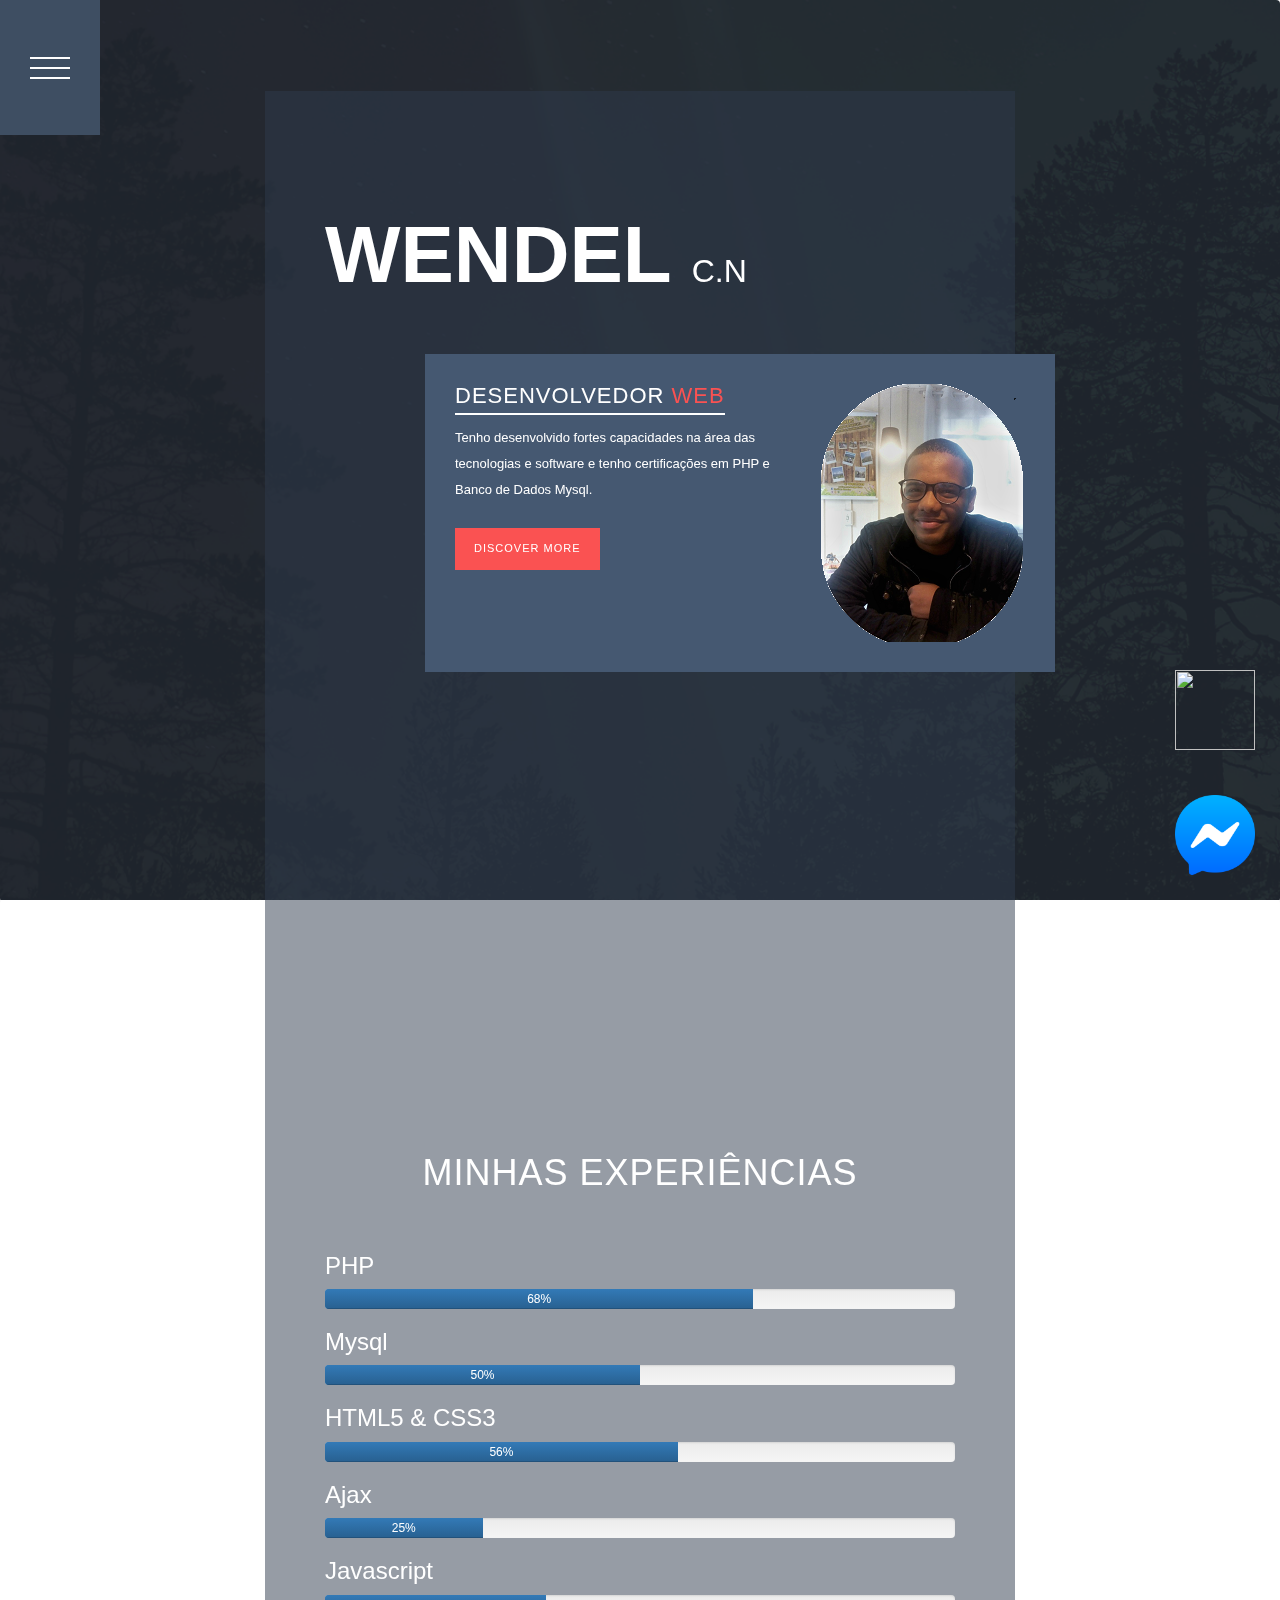
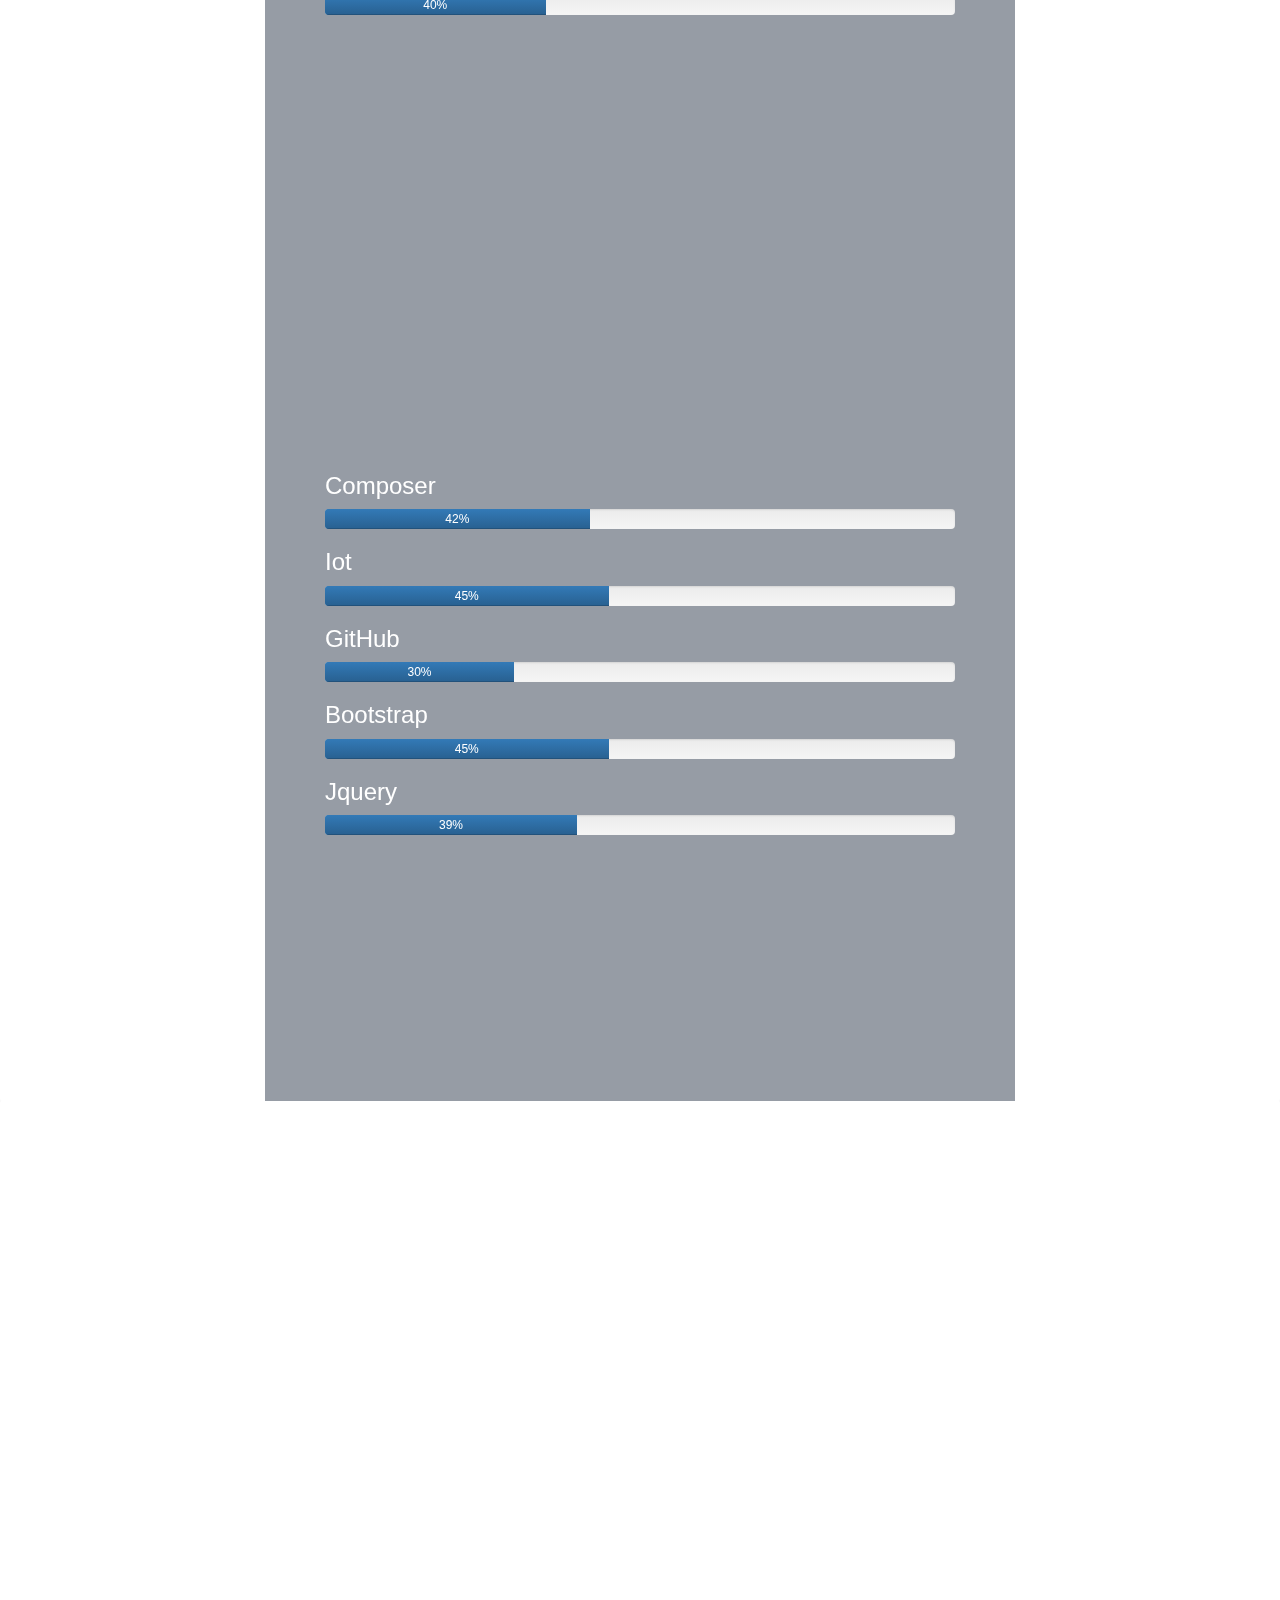
==== commit e8a30da3: "Update index.html" ====
--- a/index.html
+++ b/index.html
@@ -4,7 +4,6 @@
         <meta http-equiv="X-UA-Compatible" content="IE=edge,chrome=1">
         <title>Wendel - C.N</title>
         <!--
-        Stacked Template
        
         -->
         <meta name="description" content="">
@@ -231,6 +230,7 @@
                             </div>
                         </div>
                     </div>
+     
                 </div>
             </article>  
         </section>
@@ -270,9 +270,9 @@
                                         </div>
                                         <div class="col-md-4">
                                             <div class="more-info">
-                                                <p>Lorem ipsum dolor , consectetur adipiscing elit. Nunc purus ligula, ullamcorper id velit id, vestibulum auc sapien. Sed quis mauris eget sem imperdiet rhoncus.<br><br>
-                                                    <em>3344 Etiam mauris erat,
-                                                        <br>Vestibulum eu augue nec, 10550</em></p>
+                                                <p>Mande uma mensagem aqui.<br><br>
+                                                    <em>Para a caixa de entrada.
+                                                        <br></em></p>
                                             </div>
                                         </div>
                                     </div>
@@ -280,8 +280,8 @@
                             </div>
                             <div class="col-md-12">
                                 <div class="footer">
-                                    <p>Copyright &copy; 2017 Your Company 
-                                        | Designed by TemplateMo</p>
+                                    <p>Copyright &copy; 2020
+                                        | Wendel C.N</p>
                                 </div>
                             </div>
                         </div>
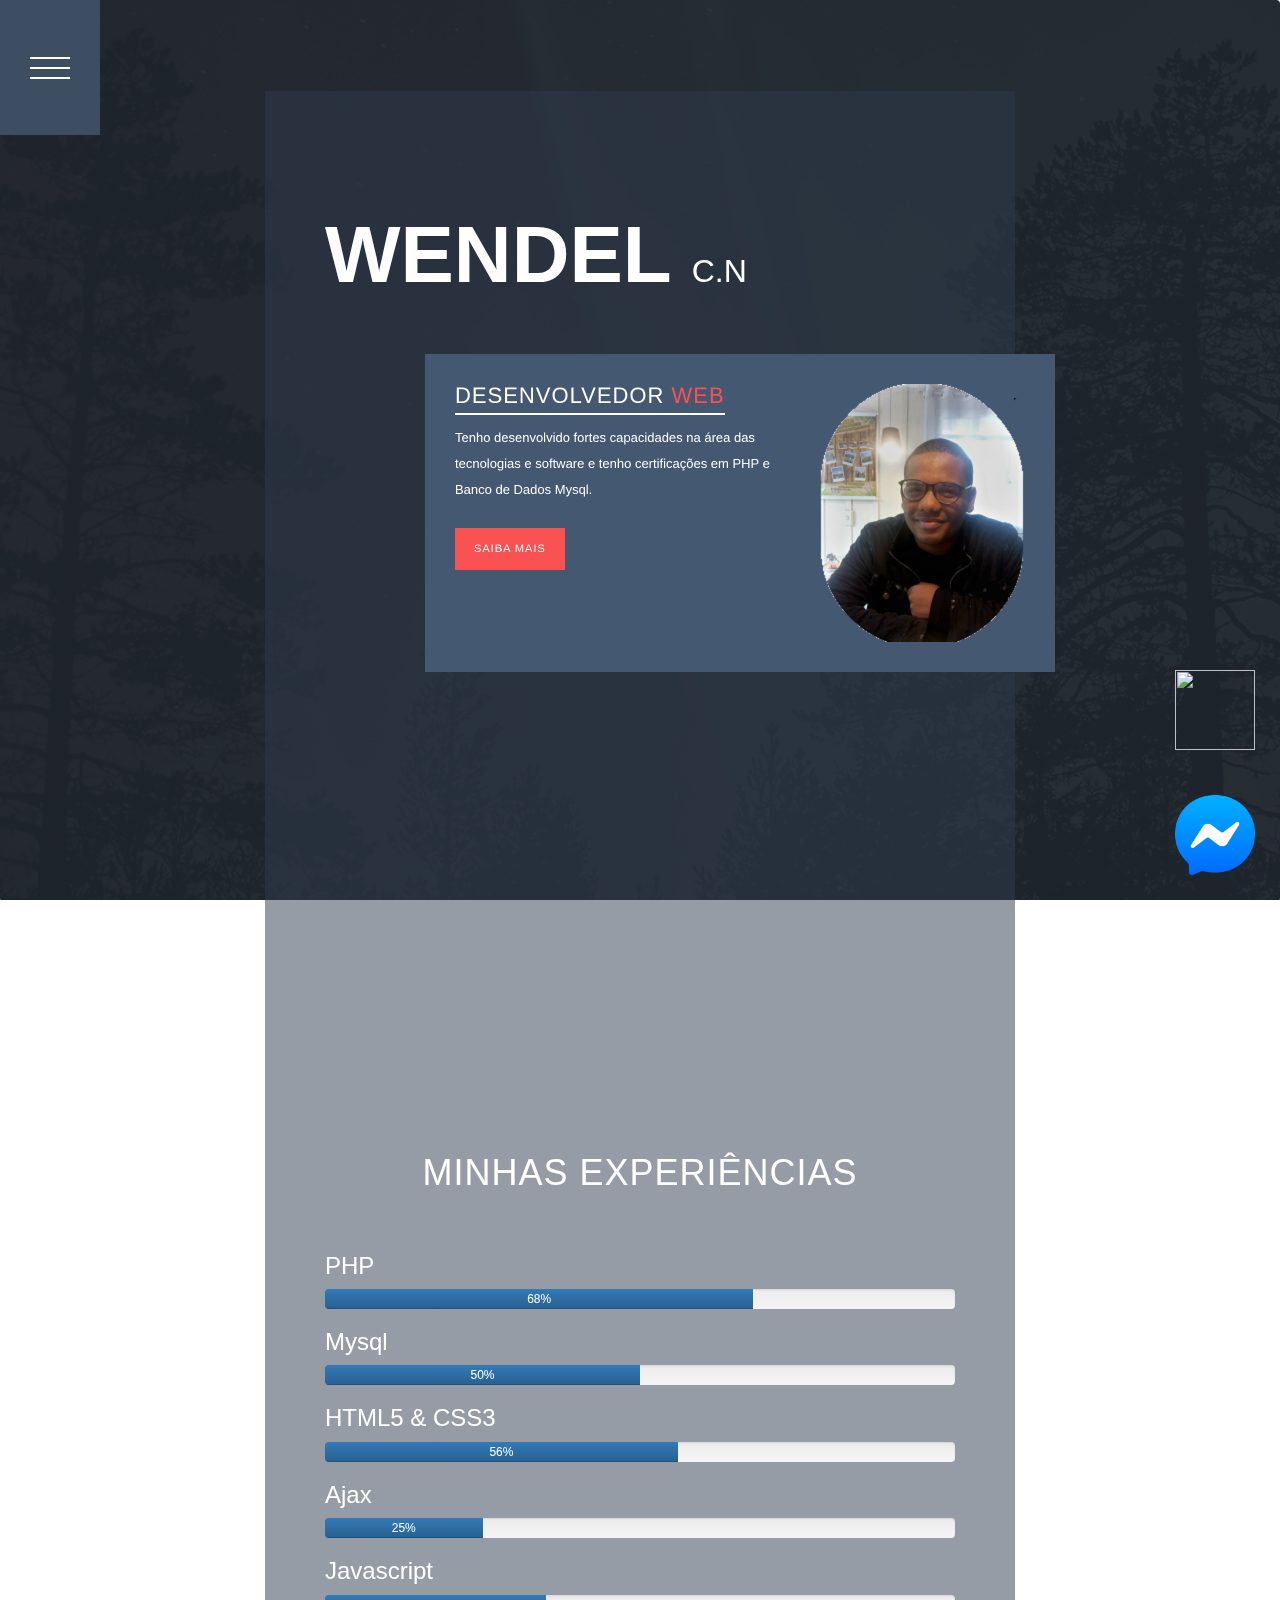
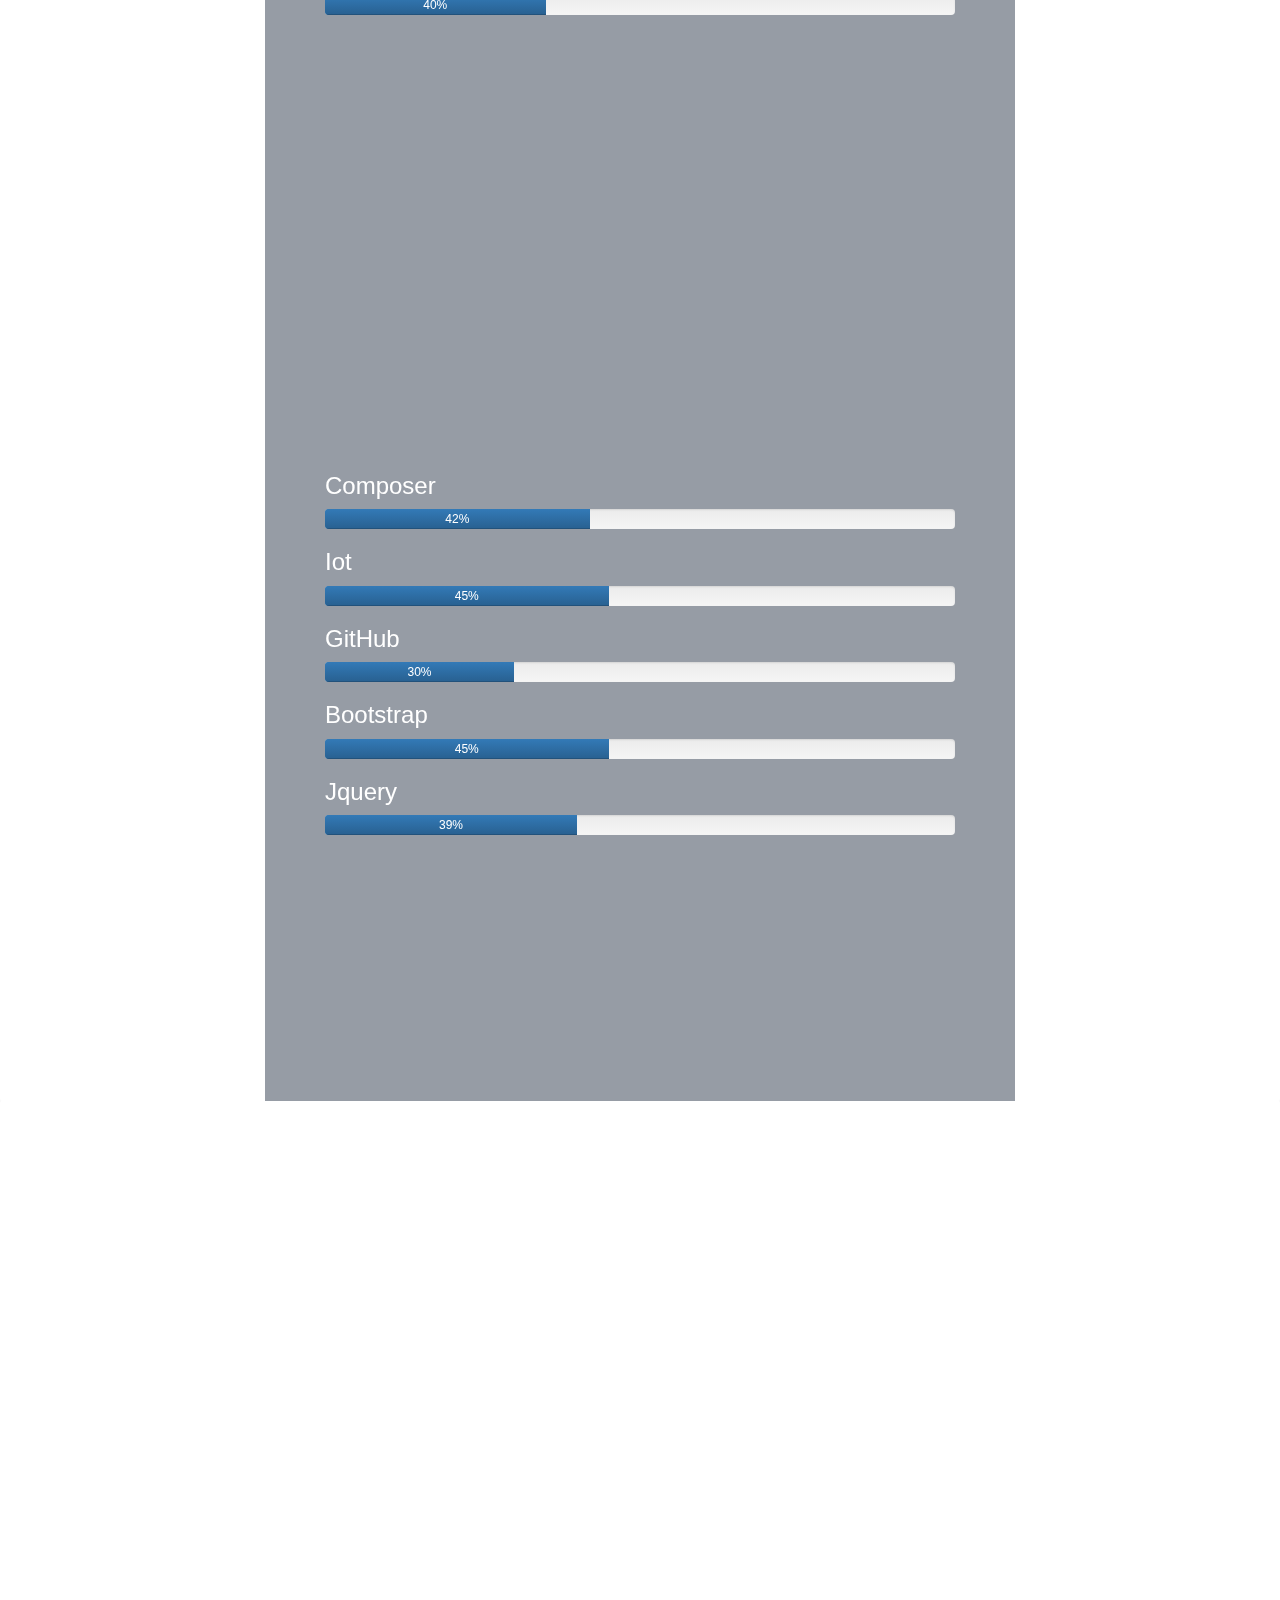
==== commit cf5b3227: "Update index.html" ====
--- a/index.html
+++ b/index.html
@@ -59,7 +59,7 @@
                                                     <p>Tenho desenvolvido fortes capacidades na área das tecnologias e software e tenho certificações em PHP e Banco de Dados Mysql.
                                                         <br>
                                                     <div class="primary-button">
-                                                        <a href="#2">Discover More</a>
+                                                        <a href="#2">Saiba Mais</a>
                                                     </div>
                                                 </div>
                                                 <div class="right-image">
@@ -166,7 +166,7 @@
                                                             <h5>Tela de Cadastro</h5>
                                                             <p>O usuario que não tiver o seu cadastro no sistema colocara o seus dados sera gravado no banco de dados Mysql .</p>
                                                             <div class="primary-button">
-                                                                <a href="#">Discover More</a>
+                                                                <a href="#">Saiba Mais</a>
                                                             </div>
                                                         </div>
                                                     </div>
@@ -179,7 +179,7 @@
                                                             <h5>Tela de Login</h5>
                                                             <p>O usuario acesse sua conta onde esta cadastrado no Banco de dados</p>
                                                             <div class="primary-button">
-                                                                <a href="#">Discover More</a>
+                                                                <a href="#">Saiba Mais</a>
                                                             </div>
                                                         </div>
                                                     </div>
@@ -192,7 +192,7 @@
                                                             <h5>Painel de Controle</h5>
                                                             <p>Painel de controle onde usuário pode administrar suas finanças.</p>
                                                             <div class="primary-button">
-                                                                <a href="#">Discover More</a>
+                                                                <a href="#">Saiba Mais</a>
                                                             </div>
                                                         </div>
                                                     </div>
@@ -204,7 +204,7 @@
                                                             <h4>PROJETO Iot - TIBBO</h4>
                                                             <p>Desenvolvimento de um projeto IOT acompanhando a fabricação de peças em uma indústria.</p>
                                                             <div class="primary-button">
-                                                                <a href="#">Discover More</a>
+                                                                <a href="#">Saiba Mais</a>
                                                             </div>
                                                         </div>
                                                     </div>
@@ -216,7 +216,7 @@
                                                             <h4>Desenvolvimento Site de inglês </h4>
                                                             <p>Desenvolvimento de um site para escola de inglês.</p>
                                                             <div class="primary-button">
-                                                                <a href="#">Discover More</a>
+                                                                <a href="#">Saiba Mais</a>
                                                             </div>
                                                         </div>
                                                     </div>
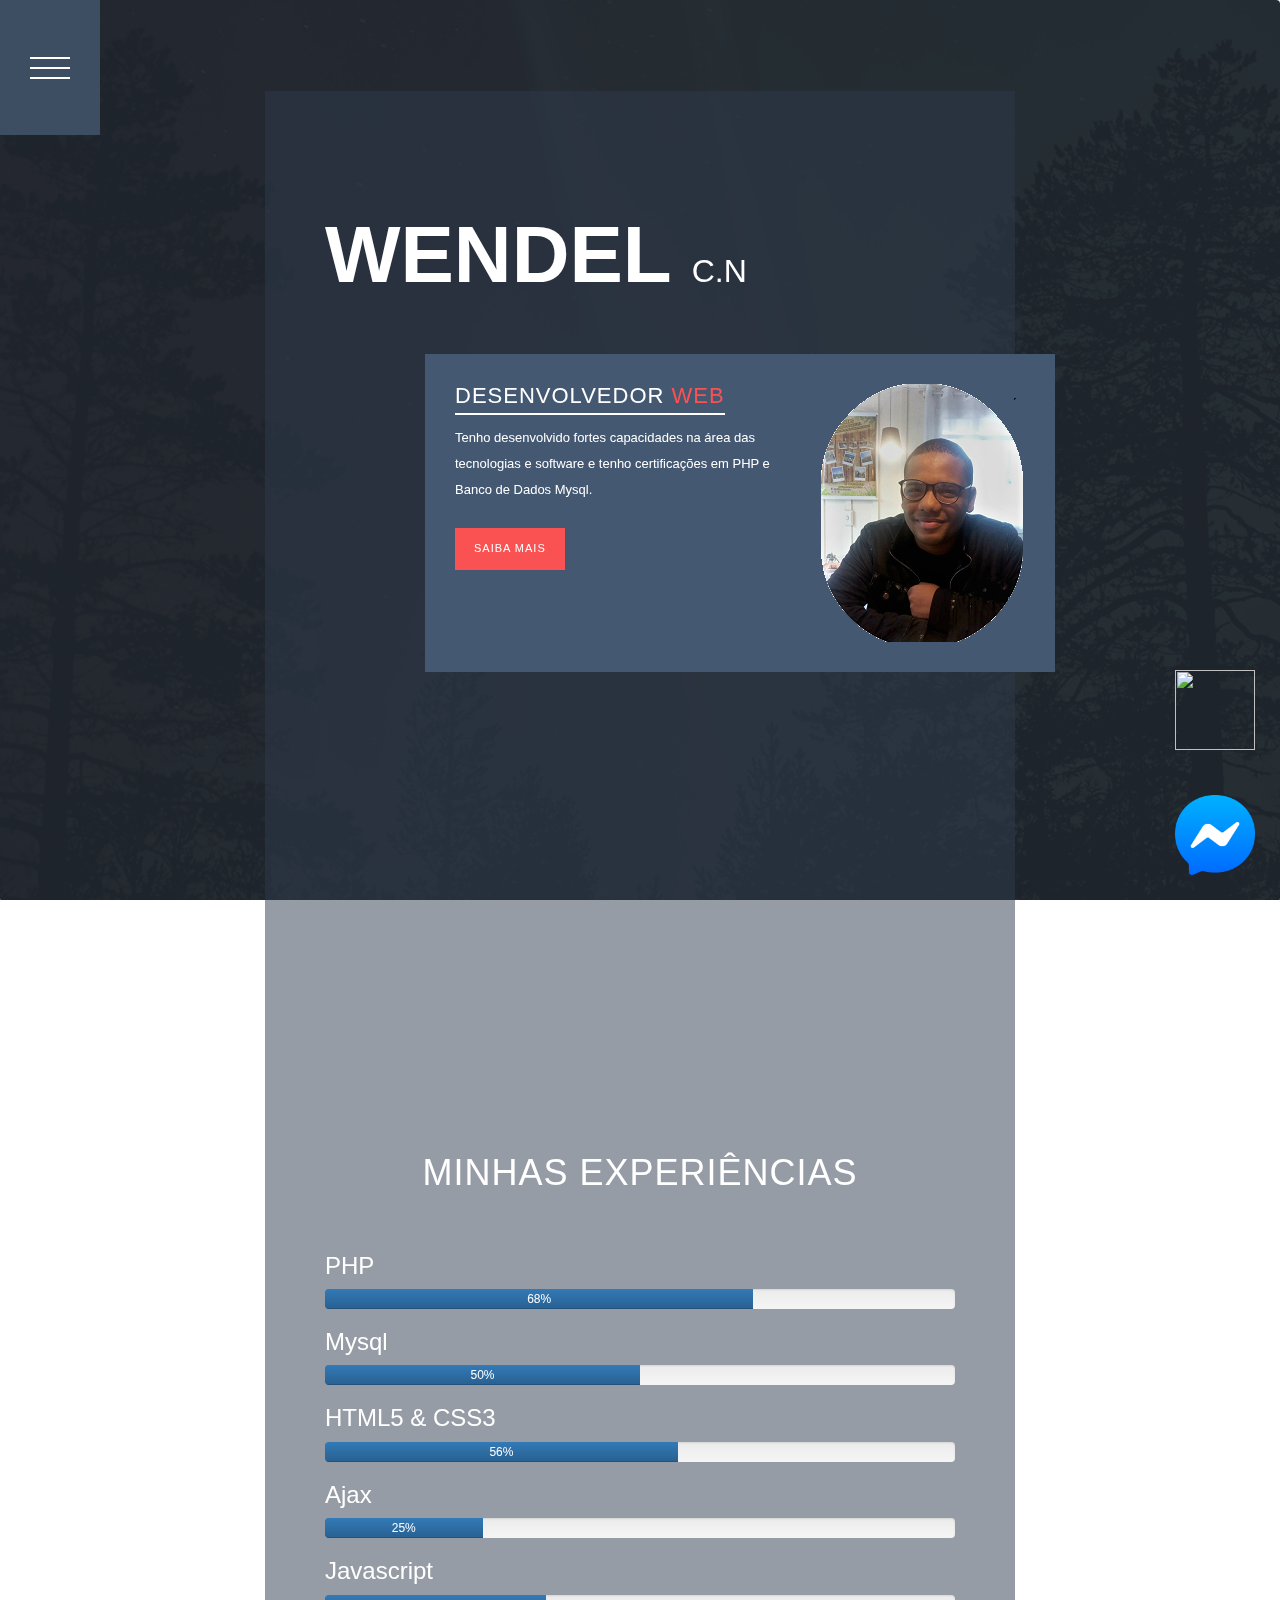
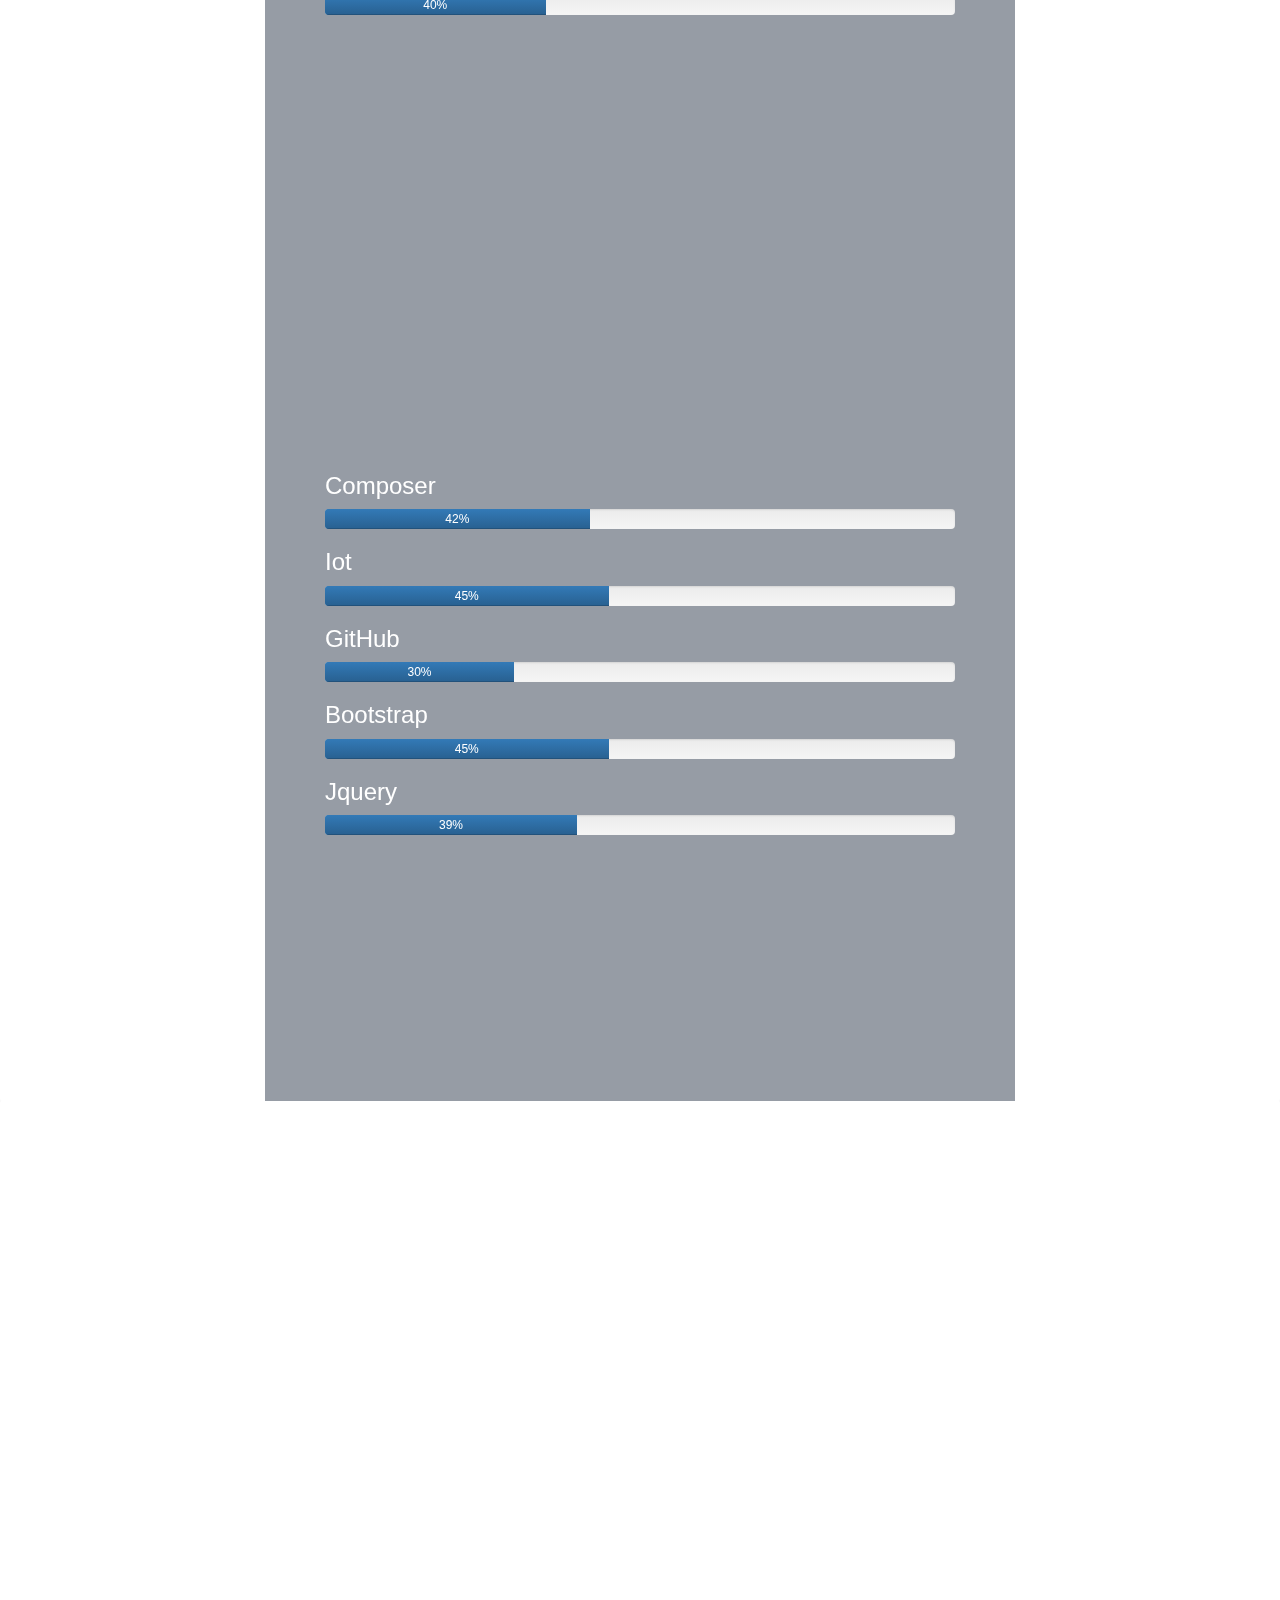
==== commit cafbaaaf: "Update index.html" ====
--- a/index.html
+++ b/index.html
@@ -263,7 +263,7 @@
                                                         <textarea name="message" rows="6" class="form-control" id="message" placeholder="Message" required></textarea>
                                                     </fieldset>
                                                     <fieldset>
-                                                        <button type="submit" id="form-submit" class="btn">Send Message</button>
+                                                        <button type="submit" id="form-submit" class="btn">Enviar</button>
                                                     </fieldset>
                                                 </form>
                                             </div>
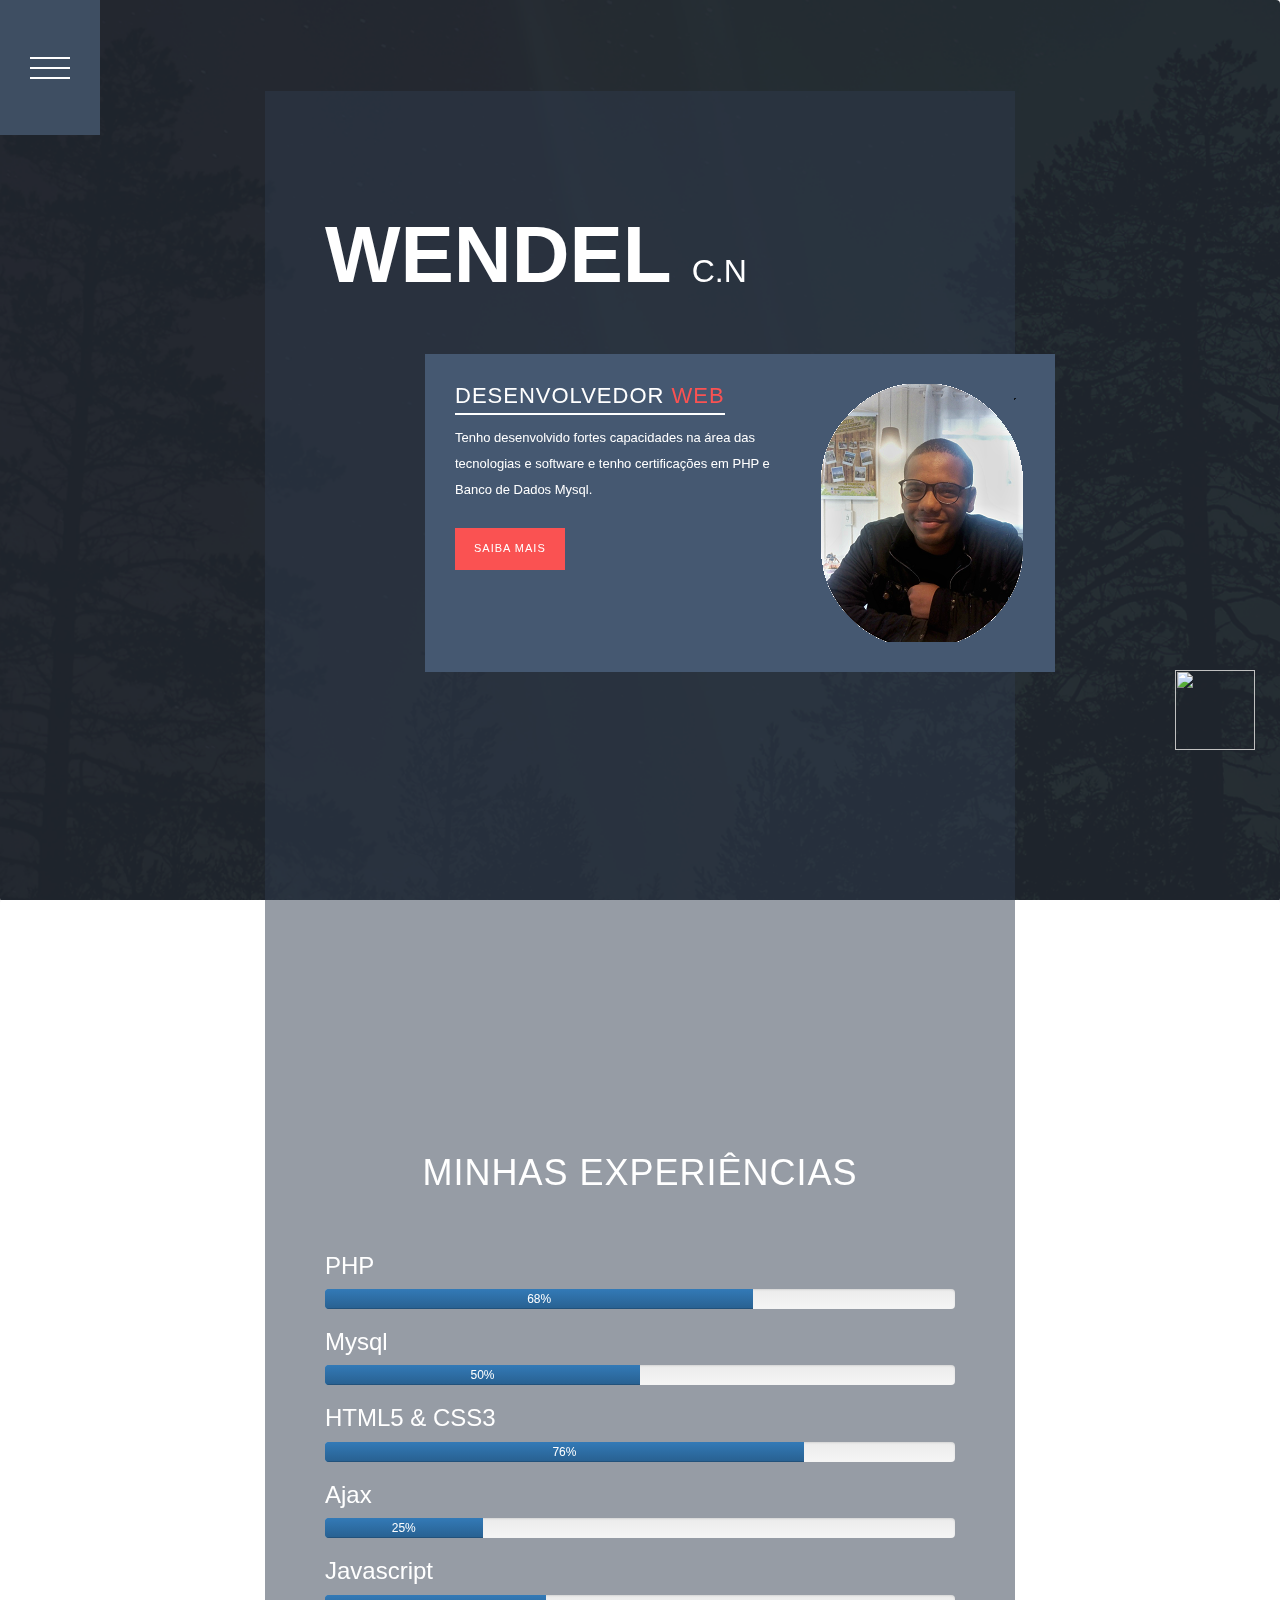
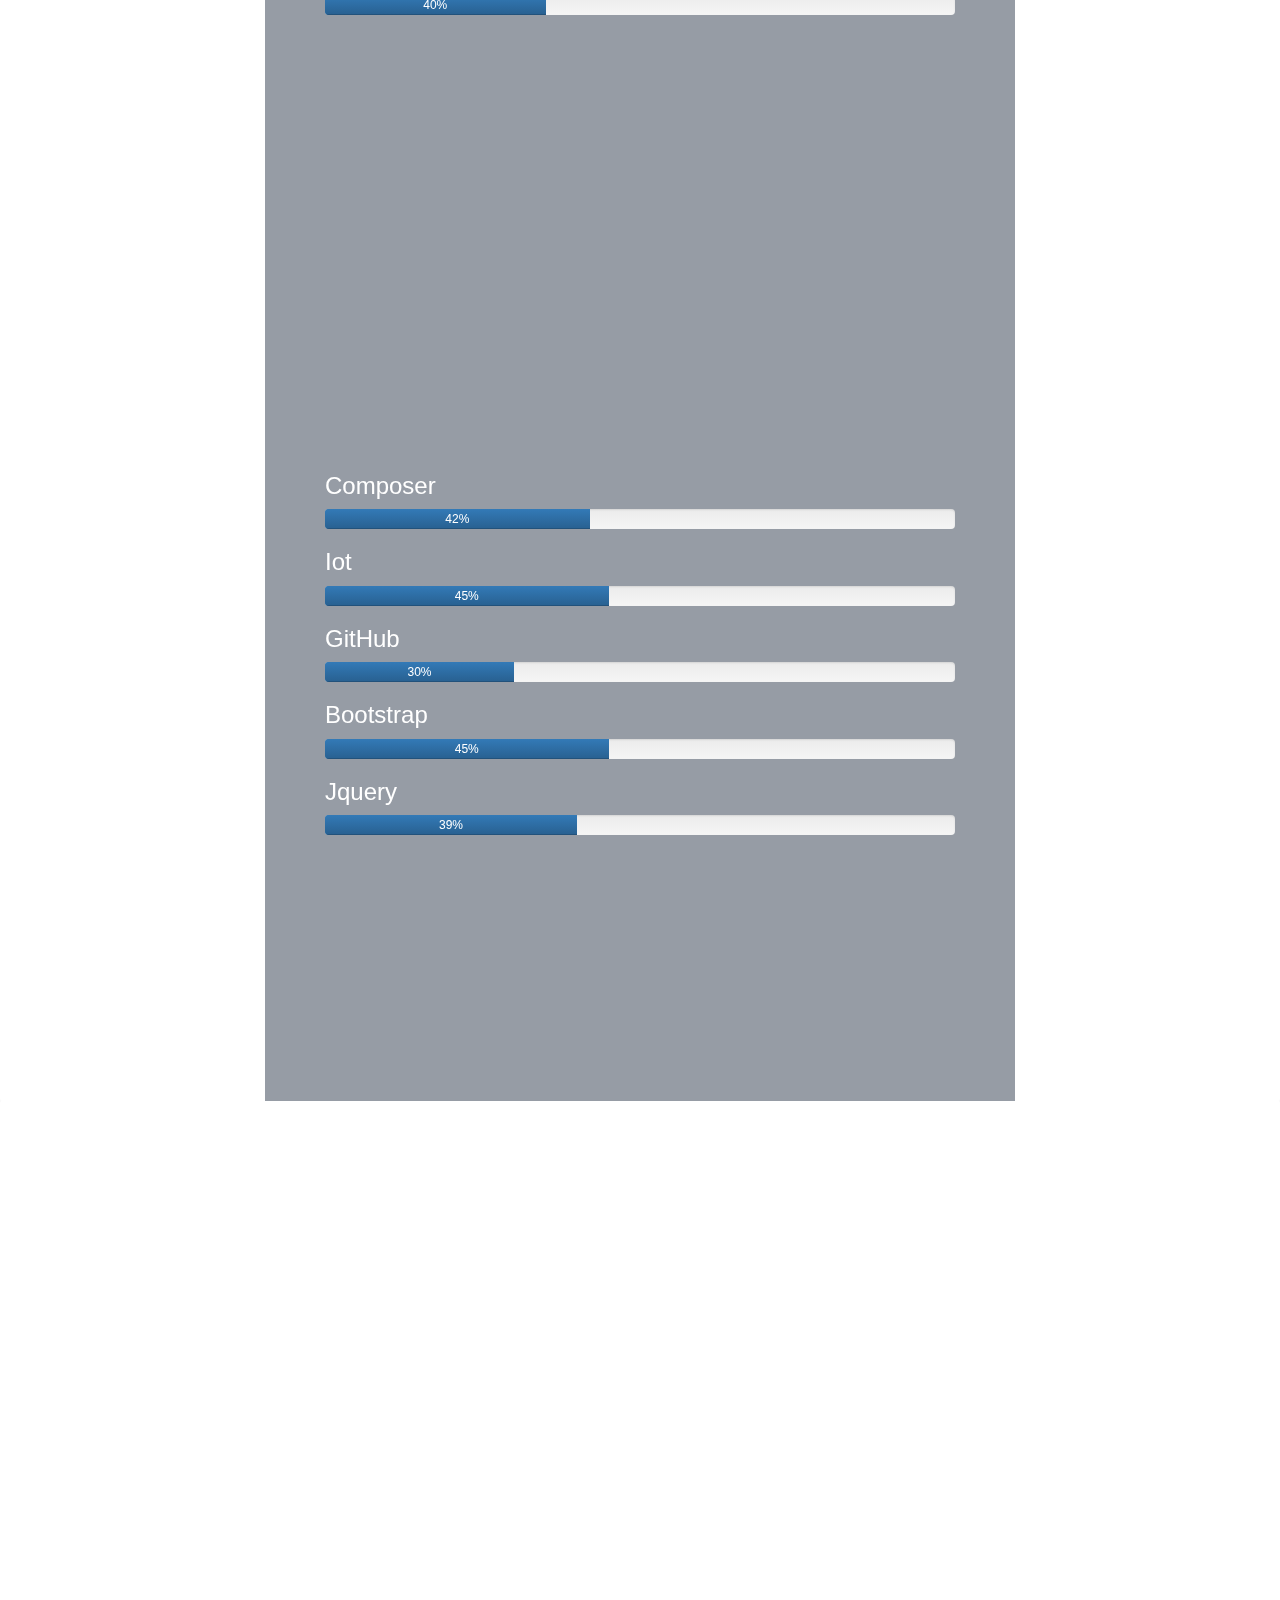
==== commit 440556ad: "Update Index.html" ====
--- a/index.html
+++ b/index.html
@@ -9,7 +9,7 @@
         <meta name="description" content="">
         <meta name="viewport" content="width=device-width, initial-scale=1">
         <link rel="apple-touch-icon" href="apple-touch-icon.png">
-
+        <link rel="stylesheet" href="css/meucsss.css">
         <link rel="stylesheet" href="css/bootstrap.min.css">
         <link rel="stylesheet" href="css/bootstrap-theme.min.css">
         <link rel="stylesheet" href="css/templatemo-style.css">
@@ -96,7 +96,7 @@
                                         </div> 
                                         <h3>HTML5 & CSS3 </h3>
                                         <div class="progress">
-                                            <div class="progress-bar" role="progressbar" style="width: 56%;" aria-valuenow="25" aria-valuemin="0" aria-valuemax="100">56%</div>
+                                            <div class="progress-bar" role="progressbar" style="width: 76%;" aria-valuenow="25" aria-valuemin="0" aria-valuemax="100">76%</div>
                                         </div> 
                                         <h3>Ajax </h3>
                                         <div class="progress">
@@ -153,7 +153,7 @@
                             <div class="col-md-8 col-md-offset-2">
                                 <div class="projects-content">
                                     <div class="heading">
-                                        <h4>Recent Projects</h4>
+                                        <h4>Projetos Recentes</h4>
                                     </div>
                                     <div class="row">
                                         <div class="col-md-12">
@@ -235,9 +235,7 @@
             </article>  
         </section>
 
-        <a href="https://www.messenger.com/t/wendel.dacostaneves.io"><img src="img/messenger.png" style="height:80px; position:fixed; bottom: 25px; right: 25px; z-index:88888;" data-selector="img"></a>
-
-        <a  href="https://api.whatsapp.com/send?phone=5543998427472&text=Ola%20tudo%20bem%20%3F!%20Vi%20seu%20portf%C3%B3lio%20gostaria%20de%20recrutar%20voc%C3%AA%20a%20um%20projeto!!%20"><img src="https://i.imgur.com/ryESuZ5.png" style="height:80px; position:fixed; bottom: 150px; right: 25px; z-index:99999;" data-selector="img"></a>
+        <a class="btn-whats pulse" href="https://api.whatsapp.com/send?phone=5543998427472&text=Ola%20tudo%20bem%20%3F!%20Vi%20seu%20portf%C3%B3lio%20gostaria%20de%20recrutar%20voc%C3%AA%20a%20um%20projeto!!%20"><img src="https://i.imgur.com/ryESuZ5.png" style="height:80px; position:fixed; bottom: 150px; right: 25px; z-index:99999;" data-selector="img"></a>
         <section class="panel b-green" id="4">
 
             <article class="panel__wrapper">
@@ -247,7 +245,7 @@
                             <div class="col-md-8 col-md-offset-2">
                                 <div class="contact-content">
                                     <div class="heading">
-                                        <h4>Contact us</h4>
+                                        <h4>Meu Contato</h4>
                                     </div>
                                     <div class="row">
                                         <div class="col-md-8">
@@ -271,7 +269,7 @@
                                         <div class="col-md-4">
                                             <div class="more-info">
                                                 <p>Mande uma mensagem aqui.<br><br>
-                                                    <em>Para a caixa de entrada.
+                                                    <em>.
                                                         <br></em></p>
                                             </div>
                                         </div>
--- a/css/meucsss.css
+++ b/css/meucsss.css
@@ -0,0 +1,84 @@
+.grow:hover
+{
+        -webkit-transform: scale(1.3);
+        -ms-transform: scale(1.3);
+        transform: scale(1.3);
+}
+
+.color:hover
+{
+        background:#53a7ea;
+}
+
+/* Se for copiar, copie a partir daqui */
+
+.btn-whats{
+  color: white;
+  text-decoration: none;
+  padding: 45px;
+  top: 85%;
+  left: 90%;
+  position: fixed;
+  transition: all .6s;
+  animation: 2s btn-whats;
+  animation-fill-mode: both;
+  animation-iterative-count: 1;
+  z-index: 1;
+}.btn-whats:hover{
+ 
+}
+
+.pulse{
+  animation: pulse 2s infinite;
+}
+
+
+
+@media only screen and (min-width: 900px){
+  .btn-whats{
+    left: 92%;
+  }
+  
+
+}
+
+@media only screen and (max-width: 700px){
+  .btn-whats{
+    left: 85%;
+  }
+  h1{
+    font-size: 1.8rem;
+  }
+}
+
+@media only screen and (max-width: 450px){
+  .btn-whats{
+    left: 80%;
+  }
+  
+}
+
+@media only screen and (max-width: 350px){
+  .btn-whats{
+    left: 75%;
+  }
+}
+/* Animações */
+@keyframes btn-whats{
+  10%{
+    transform: translate(0, 200px); 
+  }
+  50%{
+    transform: translate(0, -40px);
+  }
+  
+  70%{
+    transform: scale(1.1);
+  }
+}
+
+@keyframes pulse {
+  50%{
+    transform: scale(1.1);
+  }
+}
